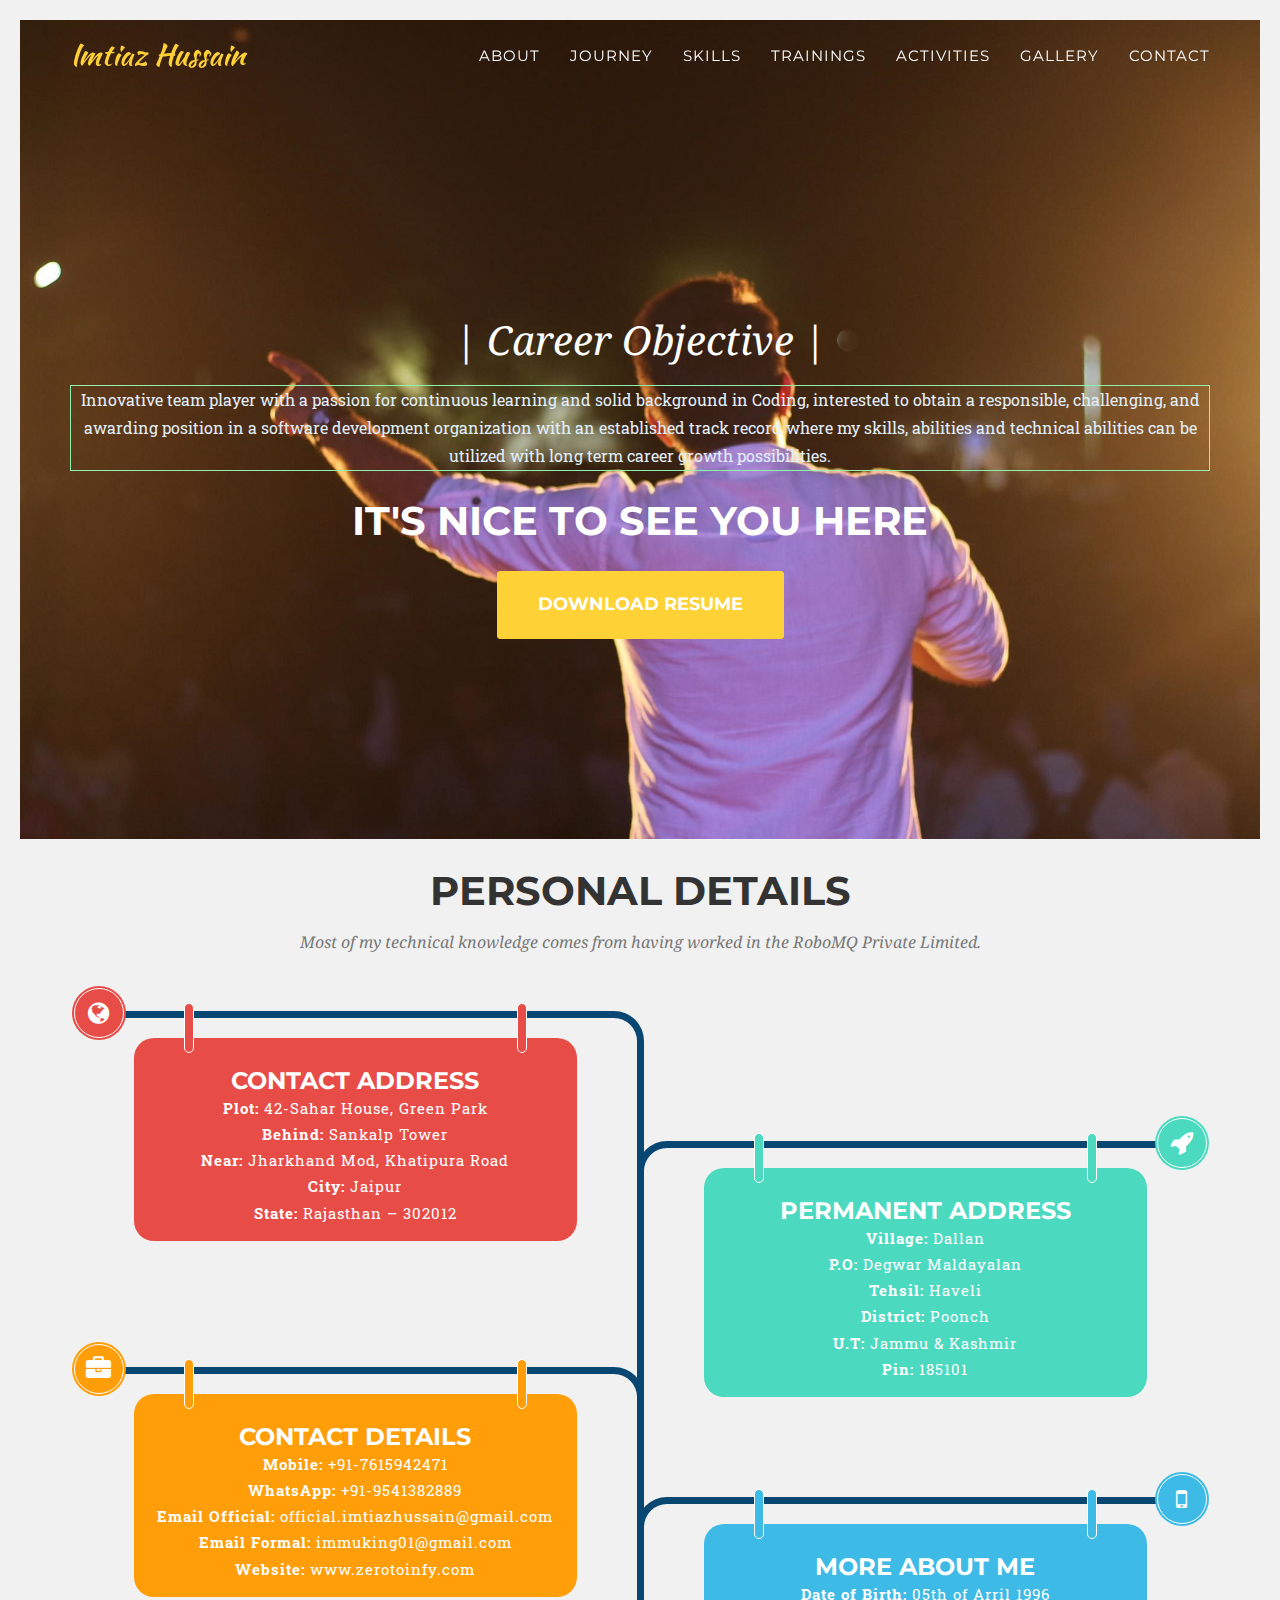
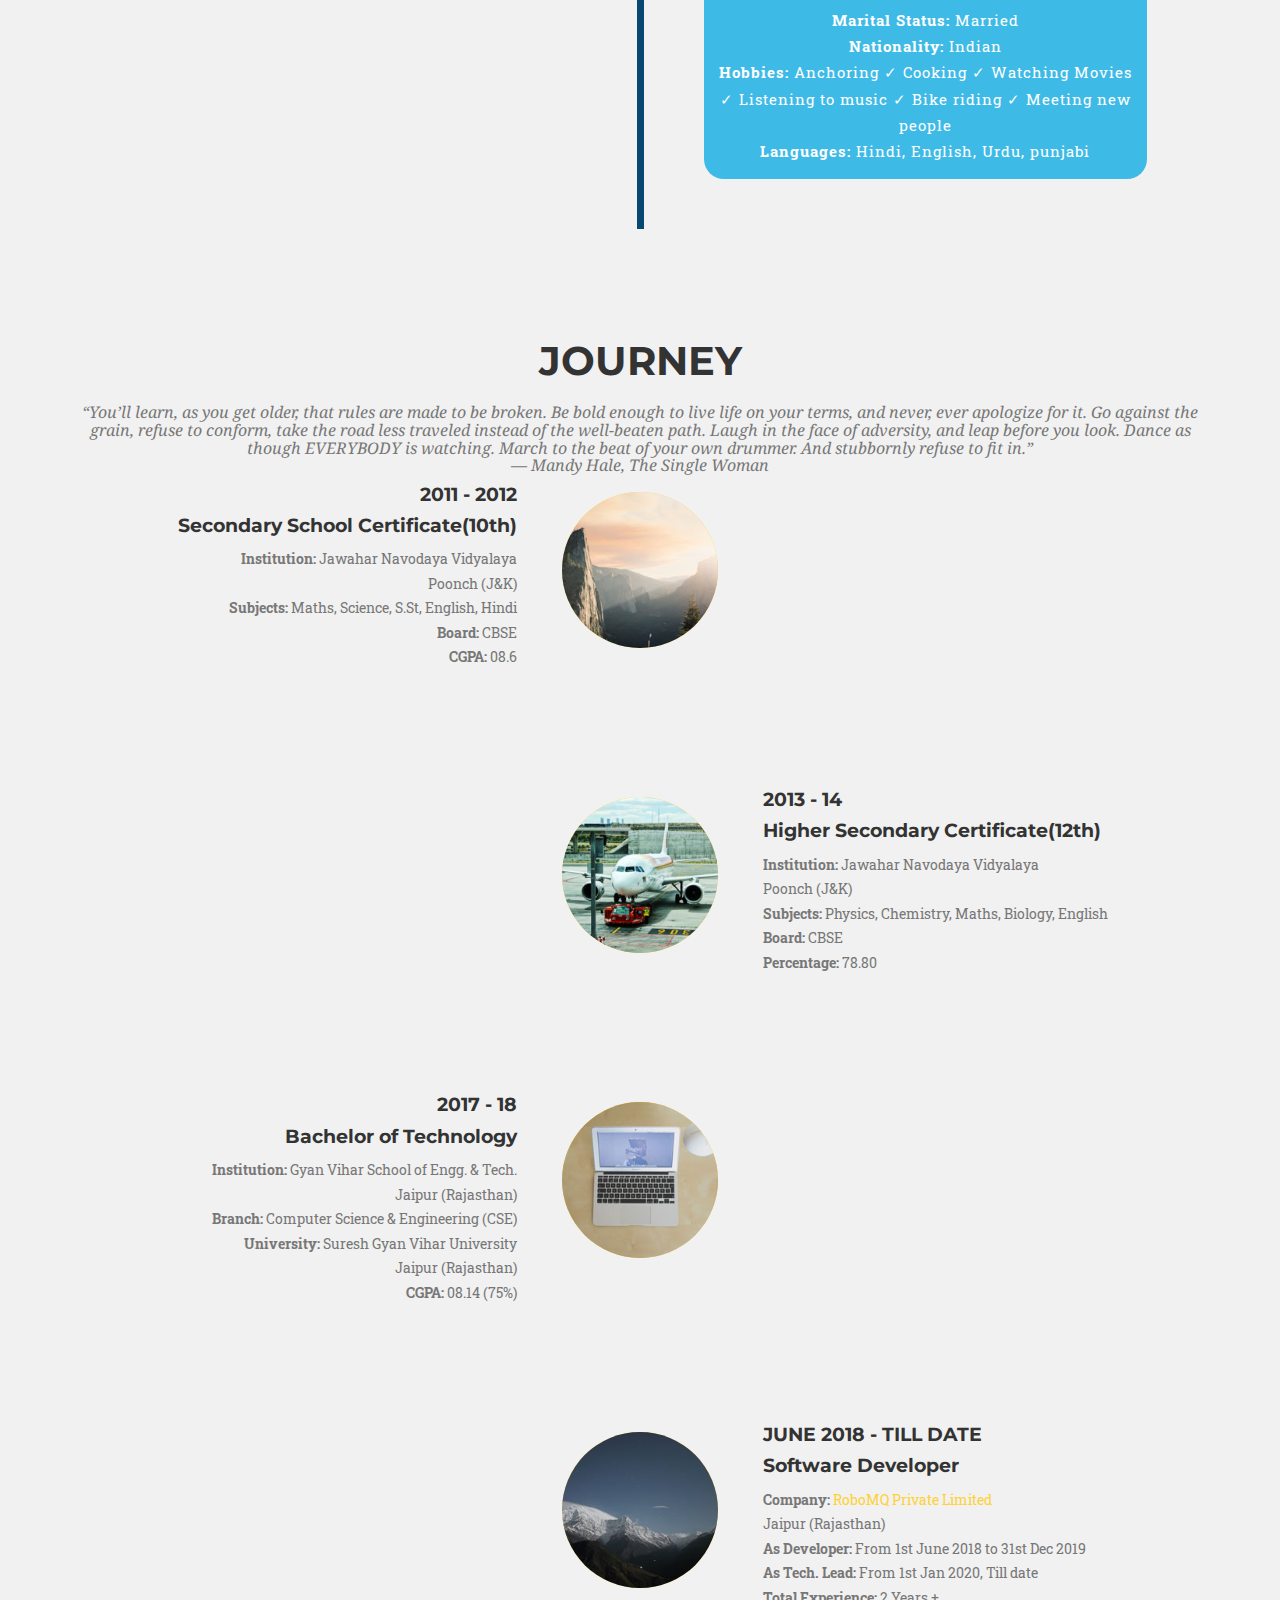
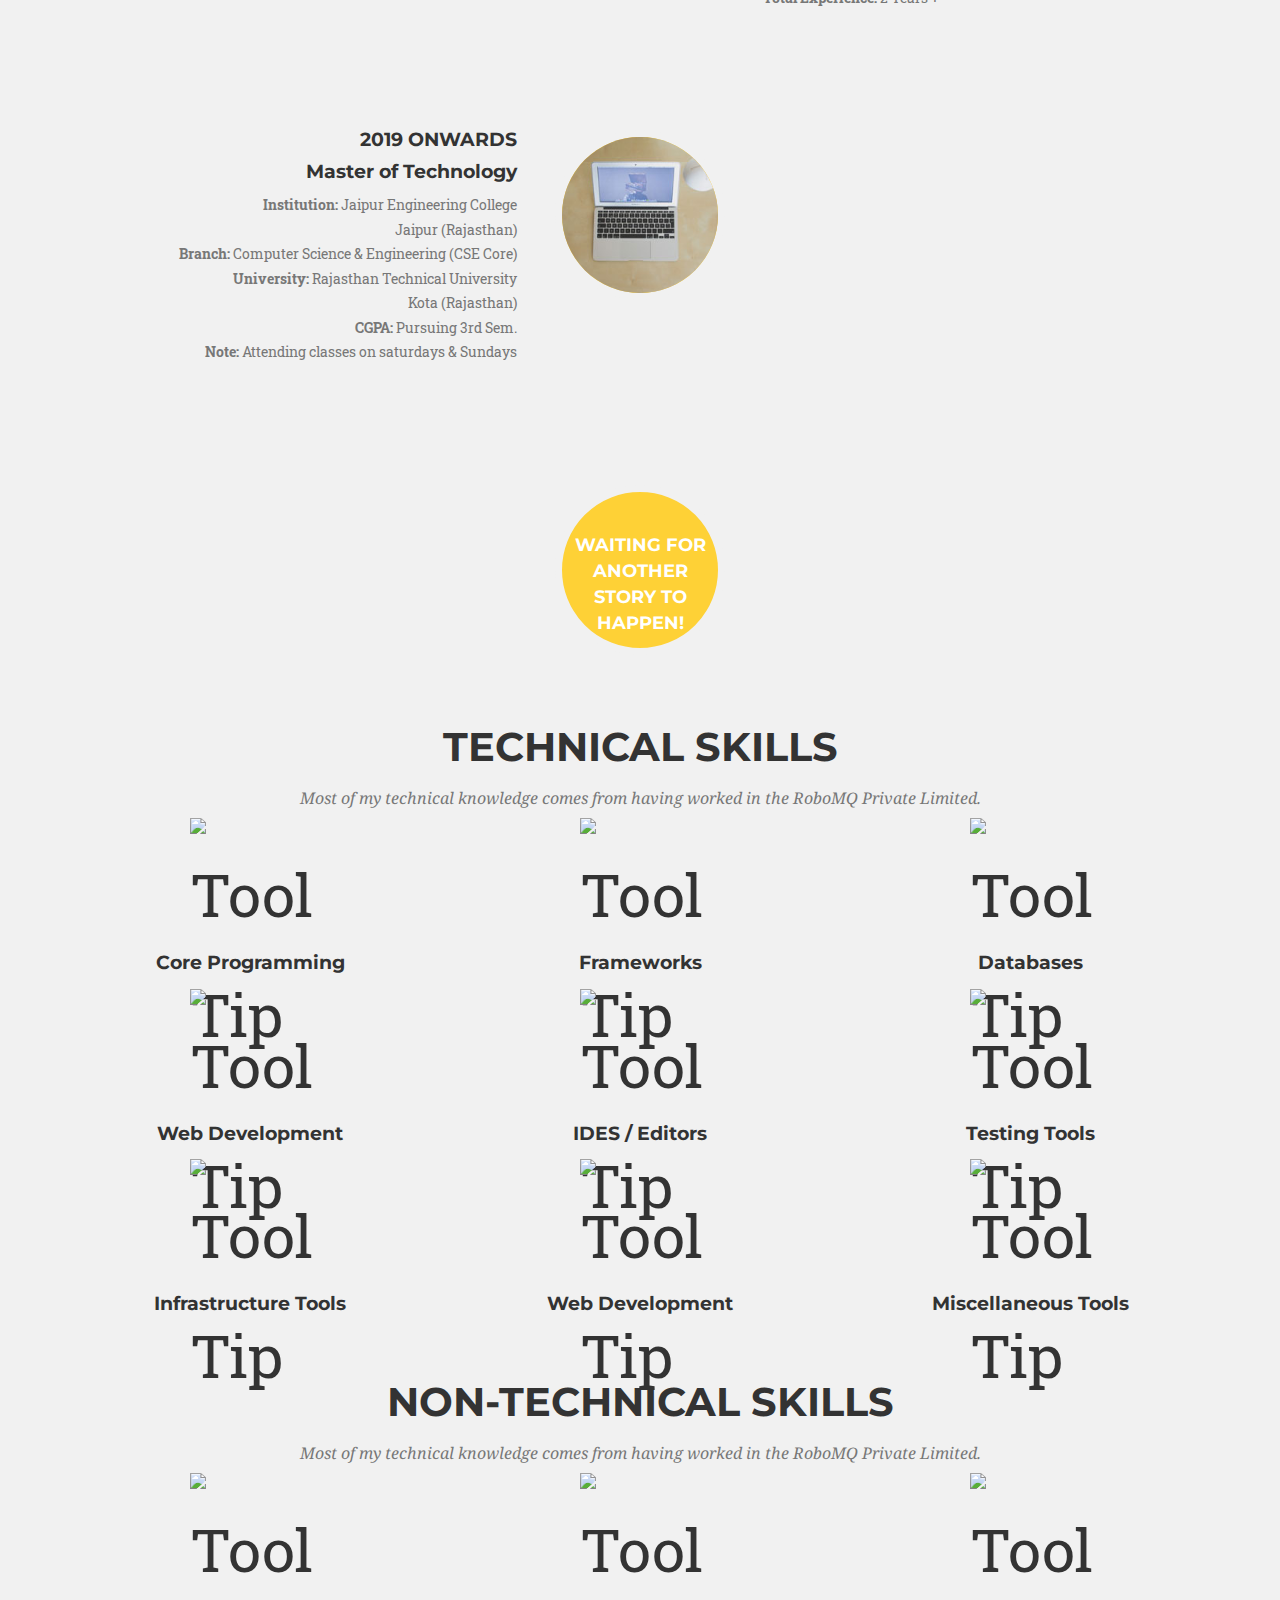
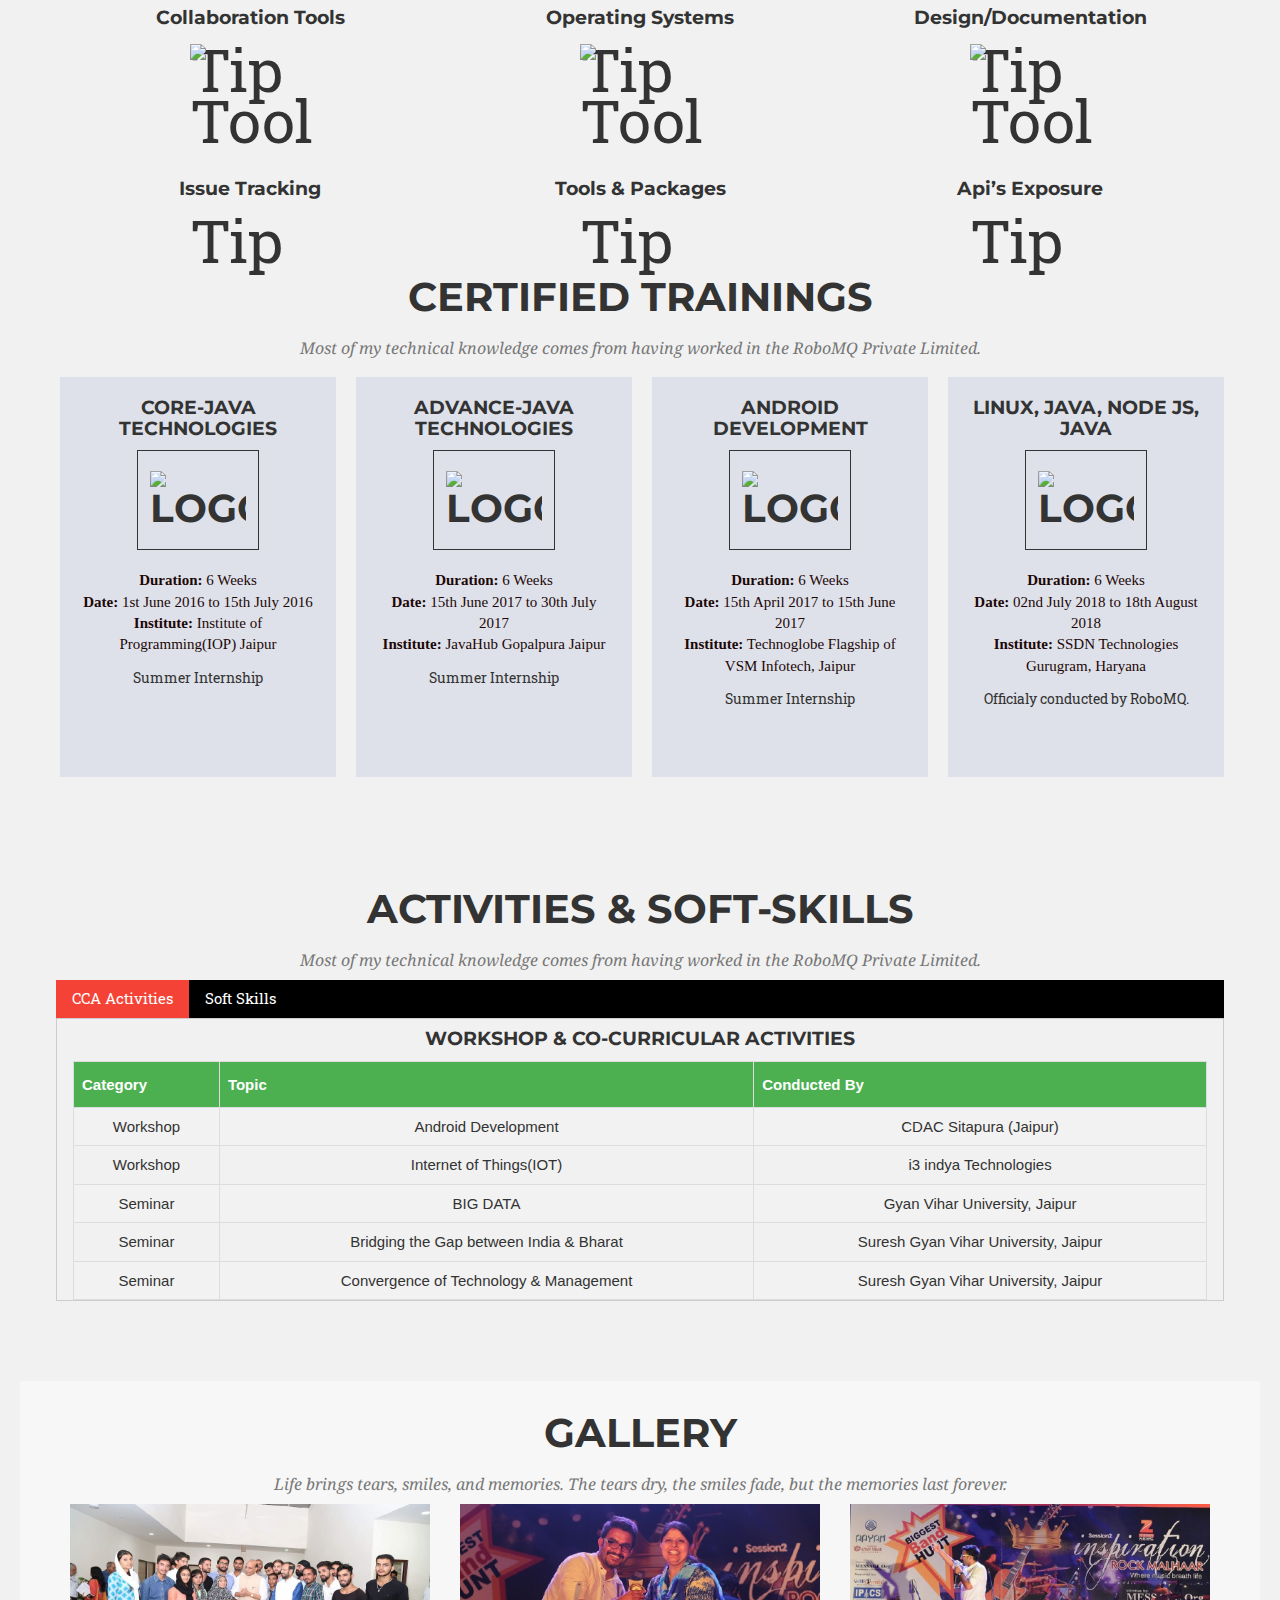
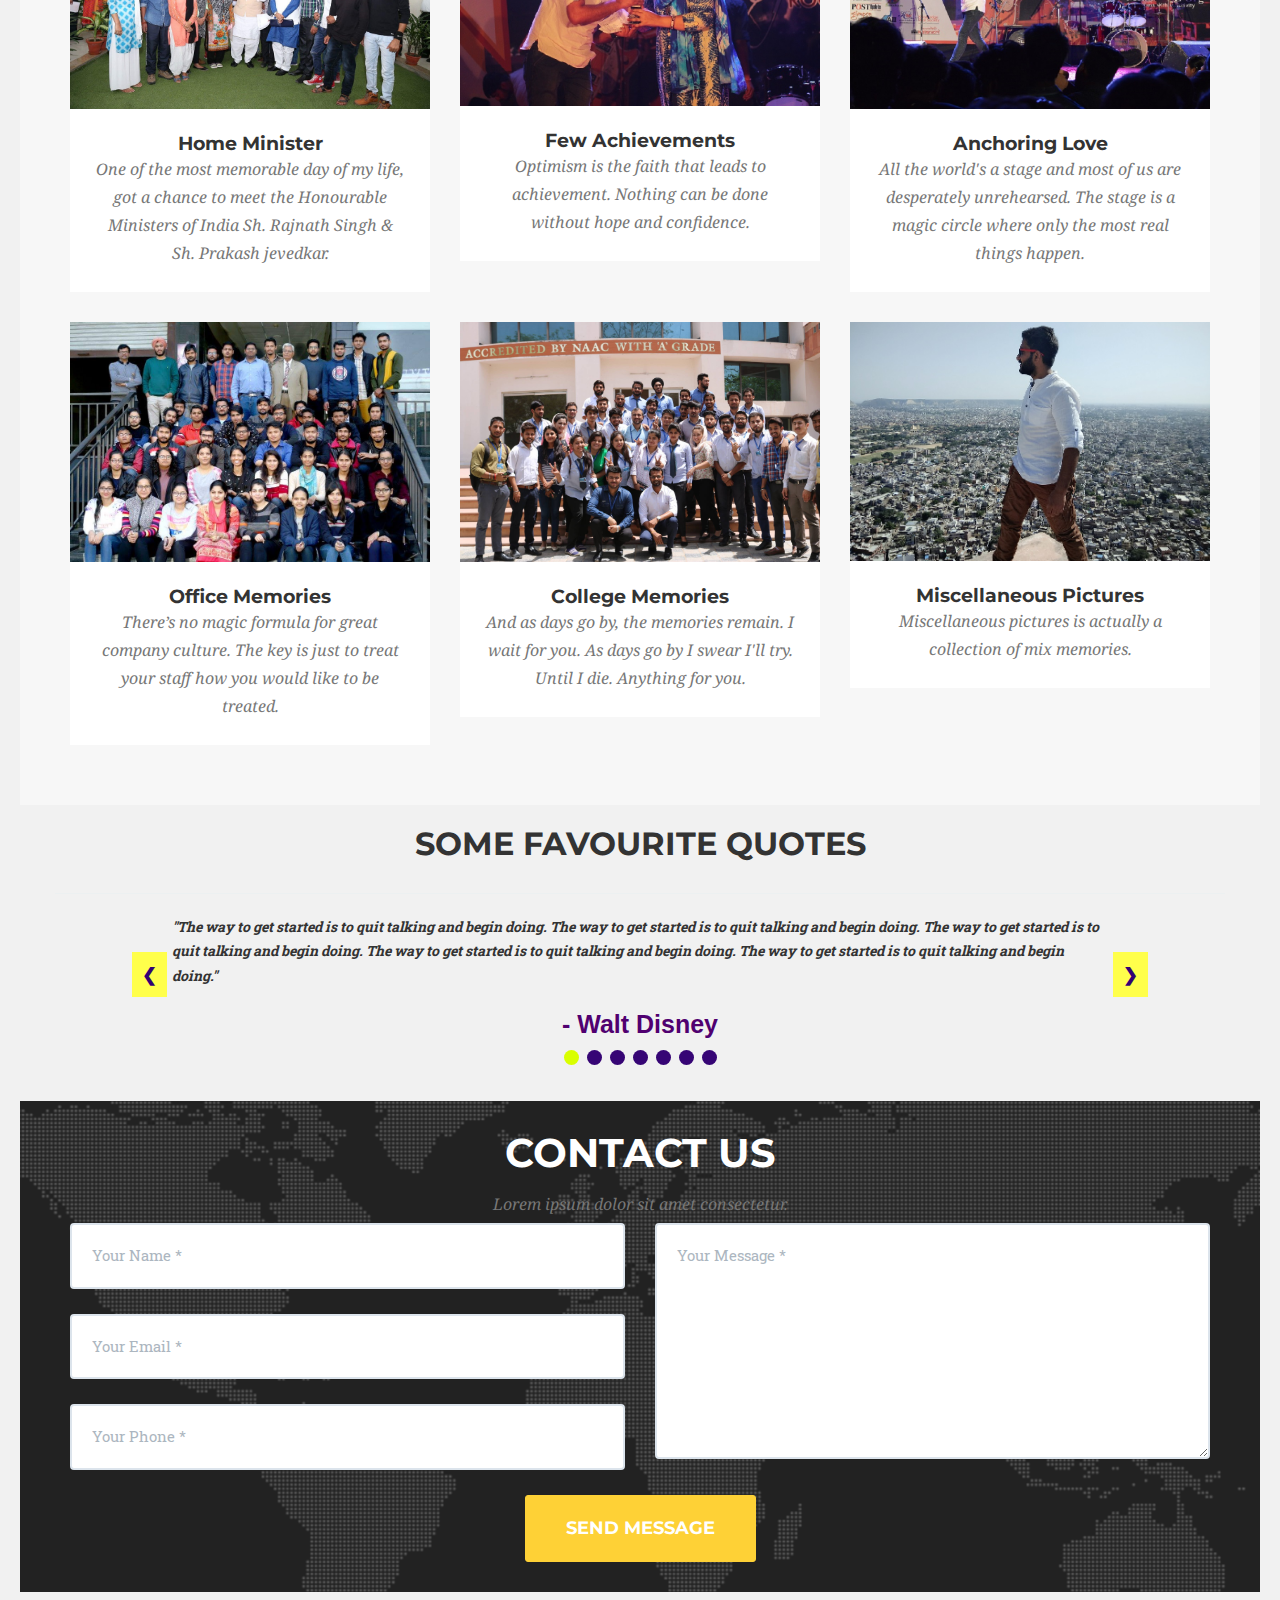
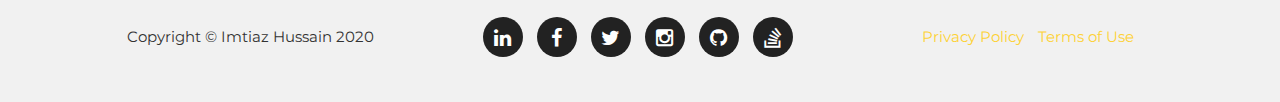
==== index.html @ 1b5e407d "first commit" ====
<!DOCTYPE html>
<html>
  <link rel="stylesheet" href="https://maxcdn.bootstrapcdn.com/bootstrap/3.4.1/css/bootstrap.min.css">
  <script src="https://ajax.googleapis.com/ajax/libs/jquery/3.5.1/jquery.min.js"></script>
  <script src="https://maxcdn.bootstrapcdn.com/bootstrap/3.4.1/js/bootstrap.min.js"></script>
  <link rel="stylesheet" href="https://www.w3schools.com/w3css/4/w3.css">
  <head>
    <meta charset="utf-8">
    <meta http-equiv="X-UA-Compatible" content="IE=edge">
    <title>Imtiaz Hussain</title>
    <meta name="viewport" content="width=device-width">
    <meta name="description" content="Innovative team player with a passion for continuous learning and solid background in Coding,  interested to obtain a responsible, challenging, and awarding position in a software development organization with an established track record where my skills, abilities and technical abilities can be utilized with long term career growth possibilities.">
    <link rel="canonical" href="https://zerotoinfy.github.io//">


    <!-- Custom CSS & Bootstrap Core CSS - Uses Bootswatch Flatly Theme: http://bootswatch.com/flatly/ -->
    <link rel="stylesheet" href="/style.css">

    <!-- Custom Fonts -->
    <link rel="stylesheet" href="/css/font-awesome/css/font-awesome.min.css">
    <link href="https://fonts.googleapis.com/css?family=Montserrat:400,700" rel="stylesheet" type="text/css">
    <link href='https://fonts.googleapis.com/css?family=Kaushan+Script' rel='stylesheet' type='text/css'>
    <link href="https://fonts.googleapis.com/css?family=Lato:400,700,400italic,700italic" rel="stylesheet" type="text/css">
    <link href='https://fonts.googleapis.com/css?family=Droid+Serif:400,700,400italic,700italic' rel='stylesheet' type='text/css'>
    <link href='https://fonts.googleapis.com/css?family=Roboto+Slab:400,100,300,700' rel='stylesheet' type='text/css'>

    <!-- HTML5 Shim and Respond.js IE8 support of HTML5 elements and media queries -->
    <!-- WARNING: Respond.js doesn't work if you view the page via file:// -->
    <!--[if lt IE 9]>
        <script src="https://oss.maxcdn.com/libs/html5shiv/3.7.0/html5shiv.js"></script>
        <script src="https://oss.maxcdn.com/libs/respond.js/1.4.2/respond.min.js"></script>
    <![endif]-->
</head>



    <body id="page-top" class="index">

    <!-- Navigation -->
    <nav class="navbar navbar-default navbar-fixed-top">
        <div class="container">
            <!-- Brand and toggle get grouped for better mobile display -->
            <div class="navbar-header page-scroll">
                <button type="button" class="navbar-toggle" data-toggle="collapse" data-target="#bs-example-navbar-collapse-1">
                    <span class="sr-only">Toggle navigation</span>
                </button>
                <a class="navbar-brand page-scroll" href="#page-top">Imtiaz Hussain</a>
            </div>

            <!-- Collect the nav links, forms, and other content for toggling -->
            <div class="collapse navbar-collapse" id="bs-example-navbar-collapse-1">
                <ul class="nav navbar-nav navbar-right">
                    <li class="hidden">
                        <a href="#page-top"></a>
                    </li> 
                    <li>
                        <a class="page-scroll" href="#personal_details">About</a>
                    </li>
                    <li>
                        <a class="page-scroll" href="#journey">Journey</a>
                    </li>
                    <li>
                        <a class="page-scroll" href="#skills">Skills</a>
                    </li>
                    <li>
                        <a class="page-scroll" href="#trainings">Trainings</a>
                    </li>
                    <li>
                        <a class="page-scroll" href="#activities">Activities</a>
                    </li>
                    <li>
                        <a class="page-scroll" href="#portfolio">Gallery</a>
                    </li>
                    <li>
                        <a class="page-scroll" href="#contact">Contact</a>
                    </li>
                </ul>
            </div>
            <!-- /.navbar-collapse -->
        </div>
        <!-- /.container-fluid -->
    </nav>

    <!-- Header -->
    <header>
        <div class="container">
            <div class="intro-text">
                <div class="intro-lead-in">| Career Objective |</div>
                <div style="padding-bottom: 25px;">
                    <p style="color:#E2EFF9;font-size:16px;position: relative;border: 0.5px solid #90F0AC; margin: auto; width: 100%; padding 10px;">
                        Innovative team player with a passion for continuous learning and solid background in Coding,  interested to obtain a responsible, challenging, and awarding position in a software development organization with an established track record where my skills, abilities and technical abilities can be utilized with long term career growth possibilities. 
                    </p>
                </div>
                <div class="my-intro-heading">It's Nice To See You Here</div>
                <a href="https://drive.google.com/file/d/1ARxhOgbVhnoufcMpxjElMzmGEHYZUbkd/view?usp=sharing" target="blank" class="page-scroll btn btn-xl" download="Imtiaz-Resume">Download Resume</a>
            </div>
        </div>
    </header>
<!--
        
          
        
          
        
          
        
 -->


    <!-- Services Section -->
<section id="personal_details">
  <div class="container" style="padding-bottom: 50px;">
    <div class="row">
      <div class="col-lg-12 text-center">
        <h2 class="section-heading">Personal Details</h2>
        <h3 class="section-subheading text-muted">
          Most of my technical knowledge comes from having worked in the RoboMQ
          Private Limited.
        </h3>
      </div>
    </div>
    <div class="row text-center">
      <div class="row">
        
        <div class="container">
          <div class="row">
            <div class="col-md-12">
              <div class="main-timeline2">
                <div class="timeline"> <span class="icon fa fa-globe"></span>
                  <a href="#" class="timeline-content">
                    <h3 class="title">CONTACT ADDRESS</h3>
                    <p class="description"> 
                      <b>Plot: </b> 42-Sahar House, Green Park <br>
                      <b>Behind: </b>  Sankalp Tower <br>
                      <b>Near: </b>  Jharkhand Mod, Khatipura Road <br>
                      <b>City: </b> Jaipur  <br>
                      <b>State: </b> Rajasthan – 302012 <br>
                    </p>
                  </a>
                </div>
                <div class="timeline"> <span class="icon fa fa-rocket"></span>
                  <a href="#" class="timeline-content">
                    <h3 class="title">PERMANENT ADDRESS</h3>
                    <p class="description">
                      <b>Village: </b> Dallan <br>
                      <b>P.O: </b> Degwar Maldayalan <br>
                      <b>Tehsil: </b> Haveli <br>
                      <b>District: </b> Poonch <br>
                      <b>U.T: </b> Jammu & Kashmir <br>
                      <b>Pin: </b> 185101 <br>
                    </p>
                  </a>
                </div>
                <div class="timeline"> <span class="icon fa fa-briefcase"></span>
                  <a href="#" class="timeline-content">
                    <h3 class="title"> CONTACT DETAILS </h3>
                    <p class="description"> 
                      <b>Mobile: </b> +91-7615942471<br>
                      <b>WhatsApp: </b> +91-9541382889<br>
                      <b>Email Official: </b> official.imtiazhussain@gmail.com <br>
                      <b>Email Formal: </b> immuking01@gmail.com <br>
                      <b>Website: </b> www.zerotoinfy.com<br>
                    </p>
                  </a>
                </div>
                <div class="timeline"> <span class="icon fa fa-mobile"></span>
                  <a href="#" class="timeline-content">
                    <h3 class="title">More About Me</h3>
                    <p class="description"> 
                      <b>Date of Birth: </b> 05th of Arril 1996<br>
                      <b>Marital Status: </b> Married<br>
                      <b>Nationality: </b> Indian<br>
                      <b>Hobbies: </b> Anchoring ✓ Cooking ✓ Watching Movies ✓ Listening to music ✓ Bike riding ✓ Meeting new people <br>
                      <b>Languages: </b> Hindi, English, Urdu, punjabi<br>
                    </p>
                  </a>
                </div>
              </div>
            </div>
          </div>
        </div>
        
        
      </div>
    </div>
  </div>
</section>

    <!-- About Section -->
    <section id="journey">
        <div class="container">
            <div class="row">
                <div class="col-lg-12 text-center">
                    <h2 class="section-heading">Journey</h2>
                    <h3 class="section-subheading text-muted">“You’ll learn, as you get older, that rules are made to be broken. Be bold enough to live life on your terms, and never, ever apologize for it. Go against the grain, refuse to conform, take the road less traveled instead of the well-beaten path. Laugh in the face of adversity, and leap before you look. Dance as though EVERYBODY is watching. March to the beat of your own drummer. And stubbornly refuse to fit in.”
                        <br>― Mandy Hale, The Single Woman
                    </h3>
                </div>
            </div>
            <div class="row">
                <div class="col-lg-12">
                    <ul class="timeline">
                        <li>
                            <div class="timeline-image">
                                <img class="img-circle img-responsive" src="img/about/1.jpg" alt="">
                            </div>
                            <div class="timeline-panel">
                                <div class="timeline-heading">
                                    <h4>2011 - 2012</h4>
                                    <h4 class="subheading">Secondary School Certificate(10th)</h4>
                                </div>
                                <div class="timeline-body">
                                    <p class="text-muted"><b>Institution: </b>Jawahar Navodaya Vidyalaya<br>Poonch (J&K) <br><b>Subjects: </b> Maths, Science, S.St, English, Hindi <br> <b>Board: </b>CBSE <br><b>CGPA: </b>08.6</p>
                                </div>
                            </div>
                        </li>
                        <li class="timeline-inverted">
                            <div class="timeline-image">
                                <img class="img-circle img-responsive" src="img/about/2.jpg" alt="">
                            </div>
                            <div class="timeline-panel">
                                <div class="timeline-heading">
                                    <h4>2013 - 14</h4>
                                    <h4 class="subheading">Higher Secondary Certificate(12th)</h4>
                                </div>
                                <div class="timeline-body">
                                    <p class="text-muted"><b>Institution: </b>Jawahar Navodaya Vidyalaya<br>Poonch (J&K) <br><b>Subjects: </b> Physics, Chemistry, Maths, Biology, English <br> <b>Board: </b>CBSE <br><b>Percentage: </b>78.80</p>
                                </div>
                            </div>
                        </li>
                        <li>
                            <div class="timeline-image">
                                <img class="img-circle img-responsive" src="img/about/3.jpg" alt="">
                            </div>
                            <div class="timeline-panel">
                                <div class="timeline-heading">
                                    <h4>2017 - 18</h4>
                                    <h4 class="subheading">Bachelor of Technology</h4>
                                </div>
                                <div class="timeline-body">
                                    <p class="text-muted"><b>Institution: </b>Gyan Vihar School of Engg. & Tech.<br>Jaipur (Rajasthan)<br><b>Branch: </b> Computer Science & Engineering (CSE) <br> <b>University: </b>Suresh Gyan Vihar University <br>Jaipur (Rajasthan)<br><b>CGPA: </b>08.14 (75%)</p>
                                </div>
                            </div>
                        </li>
                        <li class="timeline-inverted">
                            <div class="timeline-image">
                                <img class="img-circle img-responsive" src="img/about/4.jpg" alt="">
                            </div>
                            <div class="timeline-panel">
                                <div class="timeline-heading">
                                    <h4>June 2018 - Till Date</h4>
                                    <h4 class="subheading">Software Developer</h4>
                                </div>
                                <div class="timeline-body">
                                    <p class="text-muted"><b>Company: </b><a href="https://www.robomq.io/">RoboMQ Private Limited</a><br>Jaipur (Rajasthan)<br><b>As Developer: </b> From 1st June 2018 to 31st Dec 2019<br> <b>As Tech. Lead: </b>From 1st Jan 2020, Till date <br><b>Total Experience: </b>2 Years + </p>
                                </div>
                            </div>
                        </li>
                        <li>
                            <div class="timeline-image">
                                <img class="img-circle img-responsive" src="img/about/3.jpg" alt="">
                            </div>
                            <div class="timeline-panel">
                                <div class="timeline-heading">
                                    <h4>2019 Onwards</h4>
                                    <h4 class="subheading">Master of Technology</h4>
                                </div>
                                <div class="timeline-body">
                                    <p class="text-muted"><b>Institution: </b>Jaipur Engineering College<br>Jaipur (Rajasthan)<br><b>Branch: </b> Computer Science & Engineering (CSE Core) <br> <b>University: </b>Rajasthan Technical University <br>Kota (Rajasthan)<br><b>CGPA: </b>Pursuing 3rd Sem. <br><b>Note: </b>Attending classes on saturdays & Sundays</p>
                                </div>
                            </div>
                        </li>
                        <li class="timeline-inverted">
                            <div class="timeline-image">
                                <h4>Waiting For
                                    <br>Another Story To
                                    <br>Happen!</h4>
                            </div>
                        </li>
                    </ul>
                </div>
            </div>
        </div>
    </section>
    <!-- Services Section -->
<section id="skills">
	<div class="container" style="padding-bottom: 50px;">
		<div class="row">
			<div class="col-lg-12 text-center">
				<h2 class="section-heading">Technical Skills</h2>
				<h3 class="section-subheading text-muted">
          Most of my technical knowledge comes from having worked in the RoboMQ
          Private Limited.
        </h3>
			</div>
		</div>
		<div class="row text-center"> 
      <div class="col-md-4">
  <span class="fa-stack fa-4x">
    <input
      type="image"
      name="imgbtn"
      src="https://img.icons8.com/color/48/000000/code.png"
      alt="Tool Tip"
      data-toggle="modal"
      data-target="#programming_Modal"
    />

    <div class="modal fade" id="programming_Modal" role="dialog">
      <div class="modal-dialog">
        <div class="modal-content">
          <div class="modal-header">
            <button type="button" class="close" data-dismiss="modal">&times;</button>
            <h4 class="modal-title">Core Programming Languages & Skills</h4>
          </div>
          <div class="modal-body">
            <p>Below are the programming languages and frameworks, that I am comfortable in working with.</p>
            
            <div class="skills_container">
              <div class="skills Java">90%</div>
            </div>
            <p class="para">Java</p>

            <div class="skills_container">
              <div class="skills Nodejs">80%</div>
            </div>
            <p class="para">Nodejs</p>

            <div class="skills_container">
              <div class="skills Angular">65%</div>
            </div>
            <p class="para">Angular</p>

            <div class="skills_container">
              <div class="skills Android">60%</div>
            </div>
            <p class="para">Android</p>

          </div>
          <div class="modal-footer">
            <button type="button" class="btn btn-default" data-dismiss="modal">Close</button>
          </div>
        </div>
        
      </div>
    </div>
  </span>
  <h4 class="service-heading">Core Programming</h4>
  
</div>


      <div class="col-md-4">
  <span class="fa-stack fa-4x">
    <input
      type="image"
      name="imgbtn"
      src="https://img.icons8.com/color/48/000000/overview-pages-3.png"
      alt="Tool Tip"
      data-toggle="modal"
      data-target="#framework_Modal"
    />

    <div class="modal fade" id="framework_Modal" role="dialog">
      <div class="modal-dialog">
        <div class="modal-content">
          <div class="modal-header">
            <button type="button" class="close" data-dismiss="modal">&times;</button>
            <h4 class="modal-title">Have some knowledge of below frameworks</h4>
          </div>
          <div class="modal-body">
            <p>Below are the frameworks, that I am comfortable in working with.</p>
            
            <div class="skills_container">
              <div class="skills Spring">90%</div>
            </div>
            <p class="para">Spring</p>

            <div class="skills_container">
              <div class="skills  Spring_Boot">80%</div>
            </div>
            <p class="para"> Spring Boot</p>

            <div class="skills_container">
              <div class="skills Junit">65%</div>
            </div>
            <p class="para">Junit</p>

            <div class="skills_container">
              <div class="skills Maven">60%</div>
            </div>
            <p class="para">Maven</p>

          </div>
          <div class="modal-footer">
            <button type="button" class="btn btn-default" data-dismiss="modal">Close</button>
          </div>
        </div>
        
      </div>
    </div>
  </span>
  <h4 class="service-heading">Frameworks</h4>
  
</div>


      <div class="col-md-4">
  <span class="fa-stack fa-4x">
    <input
      type="image"
      name="imgbtn"
      src="https://img.icons8.com/color/48/000000/realtime-database.png"
      alt="Tool Tip"
      data-toggle="modal"
      data-target="#skills_model"
    />

    <div class="modal fade" id="skills_model" role="dialog">
      <div class="modal-dialog">
        <div class="modal-content">
          <div class="modal-header">
            <button type="button" class="close" data-dismiss="modal">&times;</button>
            <h4 class="modal-title">Databases</h4>
          </div>
          <div class="modal-body">
            <p>Below are the Databases, that I am comfortable in working with.</p>
            
            <div class="skills_container">
              <div class="skills MySQL">90%</div>
            </div>
            <p class="para">MySQL</p>

            <div class="skills_container">
              <div class="skills MongoDB">80%</div>
            </div>
            <p class="para">MongoDB</p>

            <div class="skills_container">
              <div class="skills Redis">65%</div>
            </div>
            <p class="para">Redis</p>

            <div class="skills_container">
              <div class="skills Oracle">60%</div>
            </div>
            <p class="para">Oracle</p>

          </div>
          <div class="modal-footer">
            <button type="button" class="btn btn-default" data-dismiss="modal">Close</button>
          </div>
        </div>
        
      </div>
    </div>
  </span>
  <h4 class="service-heading">Databases</h4>
  
</div>


      <div class="col-md-4">
  <span class="fa-stack fa-4x">
    <input
      type="image"
      name="imgbtn"
      src="https://img.icons8.com/color/48/000000/internet.png"
      alt="Tool Tip"
      data-toggle="modal"
      data-target="#webdev_Modal"
    />

    <div class="modal fade" id="webdev_Modal" role="dialog">
      <div class="modal-dialog">
        <div class="modal-content">
          <div class="modal-header">
            <button type="button" class="close" data-dismiss="modal">&times;</button>
            <h4 class="modal-title">Web Development</h4>
          </div>
          <div class="modal-body">
            <p>Below are the Web Development technologies, that I am comfortable in working with.</p>
            
            <div class="skills_container">
              <div class="skills WordPress">90%</div>
            </div>
            <p class="para">WordPress</p>

            <div class="skills_container">
              <div class="skills Mkdocs">80%</div>
            </div>
            <p class="para">Mkdocs</p>
              
            <div class="skills_container">
              <div class="skills Jekyll">65%</div>
            </div>
            <p class="para">Jekyll</p>

            <div class="skills_container">
              <div class="skills HTML">60%</div>
            </div>
            <p class="para">HTML</p>

          </div>
          <div class="modal-footer">
            <button type="button" class="btn btn-default" data-dismiss="modal">Close</button>
          </div>
        </div>
        
      </div>
    </div>
  </span>
  <h4 class="service-heading">Web Development</h4>
  
</div>


      <div class="col-md-4">
  <span class="fa-stack fa-4x">
    <input
      type="image"
      name="imgbtn"
      src="https://img.icons8.com/color/48/000000/identity-disc.png"
      alt="Tool Tip"
      data-toggle="modal"
      data-target="#ides_Modal"
    />

    <div class="modal fade" id="ides_Modal" role="dialog">
      <div class="modal-dialog">
        <div class="modal-content">
          <div class="modal-header">
            <button type="button" class="close" data-dismiss="modal">&times;</button>
            <h4 class="modal-title">IDES / Editors</h4>
          </div>
          <div class="modal-body">
            <p>Below are the IDES / Editors, that I am comfortable in working with.</p>
            
            <div class="skills_container">
              <div class="skills Eclipse">90%</div>
            </div>
            <p class="para">Eclipse</p>

            <div class="skills_container">
              <div class="skills VS_Code">80%</div>
            </div>
            <p class="para">VS Code</p>
              
            <div class="skills_container">
              <div class="skills NetBeans">65%</div>
            </div>
            <p class="para">NetBeans</p>

            <div class="skills_container">
              <div class="skills Android_Studio">60%</div>
            </div>
            <p class="para">Android Studio</p>

            <div class="skills_container">
              <div class="skills Typora">60%</div>
            </div>
            <p class="para">Typora</p>

            <div class="skills_container">
              <div class="skills Gh_Desktop">60%</div>
            </div>
            <p class="para">Gh Desktop</p>

          </div>
          <div class="modal-footer">
            <button type="button" class="btn btn-default" data-dismiss="modal">Close</button>
          </div>
        </div>
        
      </div>
    </div>
  </span>
  <h4 class="service-heading">IDES / Editors</h4>
  
</div>


      <div class="col-md-4">
  <span class="fa-stack fa-4x">
    <input
      type="image"
      name="imgbtn"
      src="https://img.icons8.com/color/48/000000/test-partial-passed.png"
      alt="Tool Tip"
      data-toggle="modal"
      data-target="#testing_tools_Modal"
    />

    <div class="modal fade" id="testing_tools_Modal" role="dialog">
      <div class="modal-dialog">
        <div class="modal-content">
          <div class="modal-header">
            <button type="button" class="close" data-dismiss="modal">&times;</button>
            <h4 class="modal-title">Testing Tools</h4>
          </div>
          <div class="modal-body">
            <p>Below are the Testing Tools, that I am comfortable in working with.</p>
            
            <div class="skills_container">
              <div class="skills Postman">90%</div>
            </div>
            <p class="para">Postman</p>

            <div class="skills_container">
              <div class="skills SoapUI">80%</div>
            </div>
            <p class="para">SoapUI</p>

            <div class="skills_container">
              <div class="skills MySQL_Workbench">65%</div>
            </div>
            <p class="para">MySQL Workbench</p>

          </div>
          <div class="modal-footer">
            <button type="button" class="btn btn-default" data-dismiss="modal">Close</button>
          </div>
        </div>
        
      </div>
    </div>
  </span>
  <h4 class="service-heading">Testing Tools</h4>
  
</div>


      <div class="col-md-4">
  <span class="fa-stack fa-4x">
    <input
      type="image"
      name="imgbtn"
      src="https://img.icons8.com/color/48/000000/autodesk-infraworks.png"
      alt="Tool Tip"
      data-toggle="modal"
      data-target="#infra_Modal"
    />

    <div class="modal fade" id="infra_Modal" role="dialog">
      <div class="modal-dialog">
        <div class="modal-content">
          <div class="modal-header">
            <button type="button" class="close" data-dismiss="modal">&times;</button>
            <h4 class="modal-title">Infrastructure Tools</h4>
          </div>
          <div class="modal-body">
            <p>Below are the Infrastructure Tools, that I am comfortable in working with.</p>
            
            <div class="skills_container">
              <div class="skills Aws">90%</div>
            </div>
            <p class="para">Aws(EC2, ECR, S3)</p>
            , , , , ,  
            <div class="skills_container">
              <div class="skills Docker">80%</div>
            </div>
            <p class="para">Docker</p>
              
            <div class="skills_container">
              <div class="skills Kubernetes">65%</div>
            </div>
            <p class="para">Kubernetes</p>

            <div class="skills_container">
              <div class="skills Jenkins">60%</div>
            </div>
            <p class="para">Jenkins</p>

            <div class="skills_container">
              <div class="skills terraform">60%</div>
            </div>
            <p class="para">terraform</p>

            <div class="skills_container">
              <div class="skills Sensu">60%</div>
            </div>
            <p class="para">Sensu</p>

          </div>
          <div class="modal-footer">
            <button type="button" class="btn btn-default" data-dismiss="modal">Close</button>
          </div>
        </div>
        
      </div>
    </div>
  </span>
  <h4 class="service-heading">Infrastructure Tools</h4>
  
</div>


      <div class="col-md-4">
  <span class="fa-stack fa-4x">
    <input
      type="image"
      name="imgbtn"
      src="https://img.icons8.com/color/48/000000/merge-git.png"
      alt="Tool Tip"
      data-toggle="modal"
      data-target="#myModal"
    />

    <div class="modal fade" id="myModal" role="dialog">
      <div class="modal-dialog">
        <div class="modal-content">
          <div class="modal-header">
            <button type="button" class="close" data-dismiss="modal">&times;</button>
            <h4 class="modal-title">Web Development</h4>
          </div>
          <div class="modal-body">
            <p>Below are the Web Development technologies, that I am comfortable in working with.</p>
            
            <div class="skills_container">
              <div class="skills Git">90%</div>
            </div>
            <p class="para">Git</p>

            <div class="skills_container">
              <div class="skills GitHub">80%</div>
            </div>
            <p class="para">GitHub</p>
              
          </div>
          <div class="modal-footer">
            <button type="button" class="btn btn-default" data-dismiss="modal">Close</button>
          </div>
        </div>
        
      </div>
    </div>
  </span>
  <h4 class="service-heading">Web Development</h4>
 
</div>


      <div class="col-md-4">
  <span class="fa-stack fa-4x">
    <input
      type="image"
      name="imgbtn"
      src="https://img.icons8.com/color/48/000000/metamorphose.png"
      alt="Tool Tip"
      data-toggle="modal"
      data-target="#missl_Modal"
    />

    <div class="modal fade" id="missl_Modal" role="dialog">
      <div class="modal-dialog">
        <div class="modal-content">
          <div class="modal-header">
            <button type="button" class="close" data-dismiss="modal">&times;</button>
            <h4 class="modal-title">Miscellaneous Tools</h4>
          </div>
          <div class="modal-body">
            <p>Below are the miscellaneous tools and technologies, that I am comfortable in working with.</p>
            
            <div class="skills_container"> 
              <div class="skills Prometheus">90%</div>
            </div>
            <p class="para">Prometheus</p>

            <div class="skills_container">
              <div class="skills OAuth">80%</div>
            </div>
            <p class="para">OAuth</p>
              
            <div class="skills_container">
              <div class="skills APIKey">65%</div>
            </div>
            <p class="para">APIKey</p>

            <div class="skills_container">
              <div class="skills Basic_Auth">60%</div>
            </div>
            <p class="para">Basic Auth</p>

            <div class="skills_container">
              <div class="skills Swagger">60%</div>
            </div>
            <p class="para">Swagger</p>

          </div>
          <div class="modal-footer">
            <button type="button" class="btn btn-default" data-dismiss="modal">Close</button>
          </div>
        </div>
        
      </div>
    </div>
  </span>
  <h4 class="service-heading">Miscellaneous Tools</h4>
  
</div>


    </div>
	</div>
	<div class="container">
		<div class="row">
			<div class="col-lg-12 text-center">
				<h2 class="section-heading">Non-Technical Skills</h2>
				<h3 class="section-subheading text-muted">
          Most of my technical knowledge comes from having worked in the RoboMQ
          Private Limited.
        </h3>
			</div>
		</div>
		<div class="row text-center"> 
      <div class="col-md-4">
  <span class="fa-stack fa-4x">
    <input
      type="image"
      name="imgbtn"
      src="https://img.icons8.com/color/48/000000/teamwork.png"
      alt="Tool Tip"
      data-toggle="modal"
      data-target="#collaboration_model"
    />

    <div class="modal fade" id="collaboration_model" role="dialog">
      <div class="modal-dialog">
        <div class="modal-content">
          <div class="modal-header">
            <button type="button" class="close" data-dismiss="modal">&times;</button>
            <h4 class="modal-title">Collaboration Tools</h4>
          </div>
          <div class="modal-body">
            <p>Below are the Collaboration Tools, that I am comfortable in working with.</p>
              
            <div class="skills_container">
              <div class="skills Teams">90%</div>
            </div>
            <p class="para">Teams</p>

            <div class="skills_container">
              <div class="skills Slack">80%</div>
            </div>
            <p class="para">Slack</p>

            <div class="skills_container">
              <div class="skills Zoom">65%</div>
            </div>
            <p class="para">Zoom</p>
            
          </div>
          <div class="modal-footer">
            <button type="button" class="btn btn-default" data-dismiss="modal">Close</button>
          </div>
        </div>
        
      </div>
    </div>
  </span>
  <h4 class="service-heading">Collaboration Tools</h4>
  
</div>


      <div class="col-md-4">
  <span class="fa-stack fa-4x">
    <input
      type="image"
      name="imgbtn"
      src="https://img.icons8.com/color/48/000000/virtual-machine2.png"
      alt="Tool Tip"
      data-toggle="modal"
      data-target="#operating_model"
    />

    <div class="modal fade" id="operating_model" role="dialog">
      <div class="modal-dialog">
        <div class="modal-content">
          <div class="modal-header">
            <button type="button" class="close" data-dismiss="modal">&times;</button>
            <h4 class="modal-title">Operating Systems</h4>
          </div>
          <div class="modal-body">
            <p>Below are the Operating Systems, that I am comfortable in working with.</p>
            
            <div class="skills_container">
              <div class="skills Windows">90%</div>
            </div>
            <p class="para">MySQL</p> 

            <div class="skills_container">
              <div class="skills Ubuntu">80%</div>
            </div>
            <p class="para">MongoDB</p>

          </div>
          <div class="modal-footer">
            <button type="button" class="btn btn-default" data-dismiss="modal">Close</button>
          </div>
        </div>
        
      </div>
    </div>
  </span>
  <h4 class="service-heading">Operating Systems</h4>
  
</div>


      <div class="col-md-4">
  <span class="fa-stack fa-4x">
    <input
      type="image"
      name="imgbtn"
      src="https://img.icons8.com/color/48/000000/design.png"
      alt="Tool Tip"
      data-toggle="modal"
      data-target="#design_doc__model"
    />

    <div class="modal fade" id="design_doc__model" role="dialog">
      <div class="modal-dialog">
        <div class="modal-content">
          <div class="modal-header">
            <button type="button" class="close" data-dismiss="modal">&times;</button>
            <h4 class="modal-title">Design/Documentation</h4>
          </div>
          <div class="modal-body">
            <p>Below are the Design/Documentation tools, that I am comfortable in working with.</p>
            
            <div class="skills_container">
              <div class="skills Confluence">90%</div>
            </div>
            <p class="para">Confluence</p>

            <div class="skills_container">
              <div class="skills SharePoint">80%</div>
            </div>
            <p class="para">SharePoint</p>

          </div>
          <div class="modal-footer">
            <button type="button" class="btn btn-default" data-dismiss="modal">Close</button>
          </div>
        </div>
        
      </div>
    </div>
  </span>
  <h4 class="service-heading">Design/Documentation</h4>
  
</div>


      <div class="col-md-4">
  <span class="fa-stack fa-4x">
    <input
      type="image"
      name="imgbtn"
      src="https://img.icons8.com/color/48/000000/order-shipped.png"
      alt="Tool Tip"
      data-toggle="modal"
      data-target="#issue_model"
    />

    <div class="modal fade" id="issue_model" role="dialog">
      <div class="modal-dialog">
        <div class="modal-content">
          <div class="modal-header">
            <button type="button" class="close" data-dismiss="modal">&times;</button>
            <h4 class="modal-title">Issue Tracking</h4>
          </div>
          <div class="modal-body">
            <p>Below are the Issue Tracking tools, that I am comfortable in working with.</p>
            
            <div class="skills_container">
              <div class="skills Jira">90%</div>
            </div>
            <p class="para">Jira</p>

          </div>
          <div class="modal-footer">
            <button type="button" class="btn btn-default" data-dismiss="modal">Close</button>
          </div>
        </div>
        
      </div>
    </div>
  </span>
  <h4 class="service-heading">Issue Tracking</h4>
  
</div>


      <div class="col-md-4">
  <span class="fa-stack fa-4x">
    <input
      type="image"
      name="imgbtn"
      src="https://img.icons8.com/color/48/000000/administrative-tools.png"
      alt="Tool Tip"
      data-toggle="modal"
      data-target="#tp_model"
    />

    <div class="modal fade" id="tp_model" role="dialog">
      <div class="modal-dialog">
        <div class="modal-content">
          <div class="modal-header">
            <button type="button" class="close" data-dismiss="modal">&times;</button>
            <h4 class="modal-title">Tools & Packages</h4>
          </div>
          <div class="modal-body">
            <p>Below are the Tools & Packages, that I am comfortable in working with.</p>
            
            <div class="skills_container">
              <div class="skills Office">90%</div>
            </div>
            <p class="para">Microsoft Office</p>

            <div class="skills_container">
              <div class="skills Photoshop">80%</div>
            </div>
            <p class="para">Adobe Photoshop </p>

            <div class="skills_container">
              <div class="skills Redis">65%</div>
            </div>
            <p class="para">Redis</p>

            <div class="skills_container">
              <div class="skills Oracle">60%</div>
            </div>
            <p class="para">Oracle</p>

          </div>
          <div class="modal-footer">
            <button type="button" class="btn btn-default" data-dismiss="modal">Close</button>
          </div>
        </div>
        
      </div>
    </div>
  </span>
  <h4 class="service-heading">Tools & Packages</h4>
  
</div>


      <div class="col-md-4">
  <span class="fa-stack fa-4x">
    <input
      type="image"
      name="imgbtn"
      src="https://img.icons8.com/color/48/000000/beeswax2.png"
      alt="Tool Tip"
      data-toggle="modal"
      data-target="#apis_model"
    />

    <div class="modal fade" id="apis_model" role="dialog">
      <div class="modal-dialog">
        <div class="modal-content">
          <div class="modal-header">
            <button type="button" class="close" data-dismiss="modal">&times;</button>
            <h4 class="modal-title">Api’s Exposure</h4>
          </div>
          <div class="modal-body">
            <p>Below are the Applications, whose Apis I have worked with before</p>
            
            <div class="skills_container">
              <div class="skills Google">90%</div>
            </div>
            <p class="para">Google (Gmail, Pub/Sub)</p>

            <div class="skills_container">
              <div class="skills Aws">80%</div>
            </div>
            <p class="para">Aws S3</p>

            <div class="skills_container">
              <div class="skills Microsoft">65%</div>
            </div>
            <p class="para">Microsoft(Outlook, Azure AD, Teams, SharePoint)</p>

            <div class="skills_container">
              <div class="skills Workday">60%</div>
            </div>
            <p class="para">Workday(SOAP)</p>

            <div class="skills_container">
              <div class="skills Nexmo">60%</div>
            </div>
            <p class="para">Nexmo</p>

            <div class="skills_container">
              <div class="skills Twilio">60%</div>
            </div>
            <p class="para">Twilio</p>

            <div class="skills_container">
              <div class="skills QuickBooks">60%</div>
            </div>
            <p class="para">QuickBooks</p>

            <div class="skills_container">
              <div class="skills HubSpot">60%</div>
            </div>
            <p class="para">HubSpot</p>

            <div class="skills_container">
              <div class="skills Dropbox">60%</div>
            </div>
            <p class="para">Dropbox</p>

            <div class="skills_container">
              <div class="skills ServiceNow">60%</div>
            </div>
            <p class="para">ServiceNow</p>

            <div class="skills_container">
              <div class="skills SmartSheet">60%</div>
            </div>
            <p class="para">SmartSheet</p>

            <div class="skills_container">
              <div class="skills DocuSign">60%</div>
            </div>
            <p class="para">DocuSign</p>
          </div>
          <div class="modal-footer">
            <button type="button" class="btn btn-default" data-dismiss="modal">Close</button>
          </div>
        </div>
        
      </div>
    </div>
  </span>
  <h4 class="service-heading">Api’s Exposure</h4>
  
</div>


    </div>
	</div>
</section>


    <!-- Services Section -->
<section id="trainings">
  <div class="container" style="padding-bottom: 50px;">
    <div class="row">
      <div class="col-lg-12 text-center">
        <h2 class="section-heading">Certified Trainings</h2>
        <h3 class="section-subheading text-muted">
          Most of my technical knowledge comes from having worked in the RoboMQ
          Private Limited.
        </h3>
      </div>
    </div>
    <div class="row text-center">
      <div class="row">
        <div class="column" style="background-color: rgb(222, 225, 233);">
          <h4 align="center">Core-Java Technologies</h4>
          <div id="logo_container">
            <h1 id="logo">
              <img
                src="https://img.icons8.com/color/48/000000/java-coffee-cup-logo.png"
                alt="Logo"
              />
            </h1>
          </div>
          <div class="container11">
            <div class="center">
              <b>Duration:</b> 6 Weeks
              <br />
              <b>Date:</b> 1st June 2016 to 15th July 2016
              <br />
              <b>Institute:</b> Institute of Programming(IOP) Jaipur
              <br />
            </div>
          </div>
          <p>Summer Internship</p>
        </div>
        <div class="column" style="background-color: rgb(222, 225, 233);">
          <h4 align="center">Advance-Java Technologies</h4>
          <div id="logo_container">
            <h1 id="logo">
              <img
                src="https://img.icons8.com/color/48/000000/sublime-text.png"
                alt="Logo"
              />
            </h1>
          </div>
          <div class="container11">
            <div class="center">
              <b>Duration:</b> 6 Weeks
              <br />
              <b>Date:</b> 15th June 2017 to 30th July 2017
              <br />
              <b>Institute:</b> JavaHub Gopalpura Jaipur
              <br />
            </div>
          </div>
          <p>Summer Internship</p>
        </div>
        <div class="column" style="background-color: rgb(222, 225, 233);">
          <h4 align="center">Android Development</h4>
          <div id="logo_container">
            <h1 id="logo">
              <img
                src="https://img.icons8.com/color/48/000000/android-os.png"
                alt="Logo"
              />
            </h1>
          </div>
          <div class="container11">
            <div class="center">
              <b>Duration:</b> 6 Weeks
              <br />
              <b>Date:</b> 15th April 2017 to 15th June 2017
              <br />
              <b>Institute:</b> Technoglobe Flagship of VSM Infotech, Jaipur
              <br />
            </div>
          </div>
          <p>Summer Internship</p>
        </div>
        <div class="column" style="background-color: rgb(222, 225, 233);">
          <h4 align="center">Linux, Java, Node Js, Java</h4>
          <div id="logo_container">
            <h1 id="logo">
              <img
                src="https://img.icons8.com/color/48/000000/nodejs.png"
                alt="Logo"
              />
            </h1>
          </div>
          <div class="container11">
            <div class="center">
              <b>Duration:</b> 6 Weeks
              <br />
              <b>Date:</b> 02nd July 2018 to 18th August 2018
              <br />
              <b>Institute:</b> SSDN Technologies Gurugram, Haryana
              <br />
            </div>
          </div>
          <p>Officialy conducted by RoboMQ.</p>
        </div>
      </div>
    </div>
  </div>
</section>

    <!-- Services Section -->
<section id="activities">
  <div class="container" style="padding-bottom: 50px;">
    <div class="row">
      <div class="col-lg-12 text-center">
        <h2 class="section-heading">Activities & Soft-Skills</h2>
        <h3 class="section-subheading text-muted">
          Most of my technical knowledge comes from having worked in the RoboMQ
          Private Limited.
        </h3>
      </div>
    </div>
    <div class="row text-center">
      <div class="row">
        

        <div class="w3-container">
          <div class="w3-bar w3-black">
            <button class="w3-bar-item w3-button tablink w3-red" onclick="openCity(event,'London')">CCA Activities</button>
            <button class="w3-bar-item w3-button tablink" onclick="openCity(event,'Paris')">Soft Skills</button>
          </div>
          <div id="London" class="w3-container w3-border city">
            <h4>WORKSHOP & CO-CURRICULAR ACTIVITIES</h4>
            <table id="customers">
              <tr>
                <th>Category</th>
                <th>Topic</th>
                <th>Conducted By</th>
              </tr>
              <tr>
                <td>Workshop</td>
                <td>Android Development</td>
                <td>CDAC Sitapura (Jaipur)</td>
              </tr>
              <tr>
                <td>Workshop</td>
                <td>Internet of Things(IOT)</td>
                <td>i3 indya Technologies</td>
              </tr>
              <tr>
                <td>Seminar</td>
                <td>BIG DATA</td>
                <td>Gyan Vihar University, Jaipur</td>
              </tr>
              <tr>
                <td>Seminar</td>
                <td>Bridging the Gap between India & Bharat</td>
                <td>Suresh Gyan Vihar University, Jaipur</td>
              </tr>
              <tr>
                <td>Seminar</td>
                <td>Convergence of Technology & Management</td>
                <td>Suresh Gyan Vihar University, Jaipur</td>
              </tr>
            </table>
          </div>
          <div id="Paris" class="w3-container w3-border city" style="display:none">
            <h4>JOB SKILLS / SOFT SKILL </h4>
            <table id="customers">
              <tr>
                <th><span style='font-size:15px;'>&#129312;</span></th>
                <th>Skill</th>
              </tr>
              <tr>
                <td><span style='font-size:15px;'>&#129312;</span></td>
                <td>Honest, hardworking, optimistic, and positive attitude.</td>
              </tr>
              <tr>
                <td><span style='font-size:15px;'>&#129312;</span></td>
                <td>Very enthusiastic and highly motivated & a good team player.</td>
              </tr>
              <tr>
                <td><span style='font-size:15px;'>&#129312;</span></td>
                <td>Good communication & demonstration Skills.</td>
              </tr>
              <tr>
                <td><span style='font-size:15px;'>&#129312;</span></td>
                <td>Committed to work in project deadlines and schedules.</td>
              </tr>
              <tr>
                <td><span style='font-size:15px;'>&#129312;</span></td>
                <td>Willingness to learn & ability to grasp and learn new technology quickly & accurately. </td>
              </tr>
              <tr>
                <td><span style='font-size:15px;'>&#129312;</span></td>
                <td>Flexibility & Adaptability are my key strong points.</td>
              </tr>
            </table>
          </div>
        </div>
        


      </div>
    </div>
  </div>
</section>





<script>
  function openCity(evt, cityName) {
    var i, x, tablinks;
    x = document.getElementsByClassName("city");
    for (i = 0; i < x.length; i++) {
      x[i].style.display = "none";
    }
    tablinks = document.getElementsByClassName("tablink");
    for (i = 0; i < x.length; i++) {
      tablinks[i].className = tablinks[i].className.replace(" w3-red", "");
    }
    document.getElementById(cityName).style.display = "block";
    evt.currentTarget.className += " w3-red";
  }
  </script>
    <!-- Portfolio Grid Section -->
    <section id="portfolio" class="bg-light-gray">
        <div class="container">
            <div class="row">
                <div class="col-lg-12 text-center">
                    <h2 class="section-heading">Gallery</h2>
                    <h3 class="section-subheading text-muted">Life brings tears, smiles, and memories. The tears dry, the smiles fade, but the memories last forever.</h3>
                    
                </div>
            </div> 
            <div class="row">
            
                <div class="col-md-4 col-sm-6 portfolio-item">
                    <a href="#portfolioModal1" class="portfolio-link" data-toggle="modal">
                        <div class="portfolio-hover">
                            <div class="portfolio-hover-content">
                                 <i class="fa fa-plus fa-3x"></i>
                            </div>
                        </div>
                        
                        <img src="img/portfolio/HM1.jpg" class="img-responsive img-centered" alt="">
                        
                    </a>
                    <div class="portfolio-caption">
                        <h4>Home Minister</h4>
                        <p class="text-muted">One of the most memorable day of my life, got a chance to meet the Honourable Ministers of India Sh. Rajnath Singh & Sh. Prakash jevedkar.</p>
                    </div>
                </div>
            
                <div class="col-md-4 col-sm-6 portfolio-item">
                    <a href="#portfolioModal2" class="portfolio-link" data-toggle="modal">
                        <div class="portfolio-hover">
                            <div class="portfolio-hover-content">
                                 <i class="fa fa-plus fa-3x"></i>
                            </div>
                        </div>
                        
                        <img src="img/portfolio/achievement2.JPG" class="img-responsive img-centered" alt="">
                        
                    </a>
                    <div class="portfolio-caption">
                        <h4>Few Achievements</h4>
                        <p class="text-muted">Optimism is the faith that leads to achievement. Nothing can be done without hope and confidence.</p>
                    </div>
                </div>
            
                <div class="col-md-4 col-sm-6 portfolio-item">
                    <a href="#portfolioModal3" class="portfolio-link" data-toggle="modal">
                        <div class="portfolio-hover">
                            <div class="portfolio-hover-content">
                                 <i class="fa fa-plus fa-3x"></i>
                            </div>
                        </div>
                        
                        <img src="img/portfolio/stage1.JPG" class="img-responsive img-centered" alt="">
                        
                    </a>
                    <div class="portfolio-caption">
                        <h4>Anchoring Love</h4>
                        <p class="text-muted">All the world's a stage and most of us are desperately unrehearsed. The stage is a magic circle where only the most real things happen.</p>
                    </div>
                </div>
            
                <div class="col-md-4 col-sm-6 portfolio-item">
                    <a href="#portfolioModal4" class="portfolio-link" data-toggle="modal">
                        <div class="portfolio-hover">
                            <div class="portfolio-hover-content">
                                 <i class="fa fa-plus fa-3x"></i>
                            </div>
                        </div>
                        
                        <img src="img/portfolio/off2.jpg" class="img-responsive img-centered" alt="">
                        
                    </a>
                    <div class="portfolio-caption">
                        <h4>Office Memories</h4>
                        <p class="text-muted">There’s no magic formula for great company culture. The key is just to treat your staff how you would like to be treated.</p>
                    </div>
                </div>
            
                <div class="col-md-4 col-sm-6 portfolio-item">
                    <a href="#portfolioModal5" class="portfolio-link" data-toggle="modal">
                        <div class="portfolio-hover">
                            <div class="portfolio-hover-content">
                                 <i class="fa fa-plus fa-3x"></i>
                            </div>
                        </div>
                        
                        <img src="img/portfolio/college1.jpg" class="img-responsive img-centered" alt="">
                        
                    </a>
                    <div class="portfolio-caption">
                        <h4>College Memories</h4>
                        <p class="text-muted">And as days go by, the memories remain. I wait for you. As days go by I swear I'll try. Until I die. Anything for you.</p>
                    </div>
                </div>
            
                <div class="col-md-4 col-sm-6 portfolio-item">
                    <a href="#portfolioModal6" class="portfolio-link" data-toggle="modal">
                        <div class="portfolio-hover">
                            <div class="portfolio-hover-content">
                                 <i class="fa fa-plus fa-3x"></i>
                            </div>
                        </div>
                        
                        <img src="img/portfolio/mis7.jpg" class="img-responsive img-centered" alt="">
                        
                    </a>
                    <div class="portfolio-caption">
                        <h4>Miscellaneous Pictures</h4>
                        <p class="text-muted">Miscellaneous pictures is actually a collection of mix memories.</p>
                    </div>
                </div>
            
            </div>
        </div>
    </section>

    
    <!-- Clients Aside -->
<aside class="clients">
  <div class="container">
    <div class="row">
      <div class="col-lg-12 text-center">
        <h2 class="section-heading">Some Favourite Quotes</h2>
      </div>
    </div>

    <div class="row">
      <hr />
      <div class="slideContainer">
        <div class="Slide">
        <p><b><i> 
            "The way to get started is to quit talking and begin doing. The way
            to get started is to quit talking and begin doing. The way to get
            started is to quit talking and begin doing. The way to get started
            is to quit talking and begin doing. The way to get started is to
            quit talking and begin doing."
        </i></b></p>
          <div class="Caption">- Walt Disney</div>
        </div>

        <div class="Slide">
            <p><b><i>
            "If life were predictable it would cease to be life, and be without
            flavor. If life were predictable it would cease to be life, and be
            without flavor. If life were predictable it would cease to be life,
            and be without flavor."
        </i></b></p>
          <div class="Caption">-Eleanor Roosevelt</div>
        </div>

        <div class="Slide">
            <p><b><i>
            "Life is what happens when you're busy making other plans. If life
            were predictable it would cease to be life, and be without flavor.
            If life were predictable it would cease to be life, and be without
            flavor. If life were predictable it would cease to be life, and be
            without flavor."
        </i></b></p>
          <div class="Caption">-John Lennon</div>
        </div>

        <div class="Slide">
            <p><b><i>
            "The way to get started is to quit talking and begin doing. The way
            to get started is to quit talking and begin doing. The way to get
            started is to quit talking and begin doing. The way to get started
            is to quit talking and begin doing. The way to get started is to
            quit talking and begin doing."
        </i></b></p>
          <div class="Caption">- Walt Disney</div>
        </div>

        <div class="Slide">
            <p><b><i>
            "If life were predictable it would cease to be life, and be without
            flavor. If life were predictable it would cease to be life, and be
            without flavor. If life were predictable it would cease to be life,
            and be without flavor."
        </i></b></p>
          <div class="Caption">-Eleanor Roosevelt</div>
        </div>

        <div class="Slide">
            <p><b><i>
            "Life is what happens when you're busy making other plans. If life
            were predictable it would cease to be life, and be without flavor.
            If life were predictable it would cease to be life, and be without
            flavor. If life were predictable it would cease to be life, and be
            without flavor."
        </i></b></p>
          <div class="Caption">-John Lennon</div>
        </div>

        <div class="Slide">
            <p><b><i>
            "Life is what happens when you're busy making other plans. If life
            were predictable it would cease to be life, and be without flavor.
            If life were predictable it would cease to be life, and be without
            flavor. If life were predictable it would cease to be life, and be
            without flavor."
        </i></b></p>
          <div class="Caption">-John Lennon</div>
        </div>

        <a class="prevBtn">❮</a>
        <a class="nextBtn">❯</a>
      </div>

      <br />
      <div style="text-align: center;">
        <span class="Navdot" onclick="currentSlide(1)"></span>
        <span class="Navdot" onclick="currentSlide(2)"></span>
        <span class="Navdot" onclick="currentSlide(3)"></span>
        <span class="Navdot" onclick="currentSlide(4)"></span>
        <span class="Navdot" onclick="currentSlide(5)"></span>
        <span class="Navdot" onclick="currentSlide(6)"></span>
        <span class="Navdot" onclick="currentSlide(7)"></span>
      </div>
    </div>
  </div>
</aside>

<script>
  document.querySelector(".prevBtn").addEventListener("click", () => {
    changeSlides(-1);
  });
  document.querySelector(".nextBtn").addEventListener("click", () => {
    changeSlides(1);
  });
  var slideIndex = 1;
  showSlides(slideIndex);
  function changeSlides(n) {
    showSlides((slideIndex += n));
  }
  function currentSlide(n) {
    showSlides((slideIndex = n));
  }
  function showSlides(n) {
    var i;
    var slides = document.getElementsByClassName("Slide");
    var dots = document.getElementsByClassName("Navdot");
    if (n > slides.length) {
      slideIndex = 1;
    }
    if (n < 1) {
      slideIndex = slides.length;
    }
    Array.from(slides).forEach((item) => (item.style.display = "none"));
    Array.from(dots).forEach(
      (item) => (item.className = item.className.replace(" selected", ""))
    );
    slides[slideIndex - 1].style.display = "block";
    dots[slideIndex - 1].className += " selected";
  }
</script>

    <section id="contact">
        <div class="container">
            <div class="row">
                <div class="col-lg-12 text-center">
                    <h2 class="section-heading">Contact Us</h2>
                    <h3 class="section-subheading text-muted">Lorem ipsum dolor sit amet consectetur.</h3>
                </div>
            </div>
            <div class="row">
                <div class="col-lg-12">
                    <form name="sentMessage" id="contactForm" novalidate>
                        <div class="row">
                            <div class="col-md-6">
                                <div class="control-group form-group">
                                    <input type="text" class="form-control" placeholder="Your Name *" id="name" required data-validation-required-message="Please enter your name.">
                                    <p class="help-block text-danger"></p>
                                </div>
                                <div class="control-group form-group">
                                    <input type="email" class="form-control" placeholder="Your Email *" id="email" required data-validation-required-message="Please enter your email address.">
                                    <p class="help-block text-danger"></p>
                                </div>
                                <div class="control-group form-group">
                                    <input type="tel" class="form-control" placeholder="Your Phone *" id="phone" required data-validation-required-message="Please enter your phone number.">
                                    <p class="help-block text-danger"></p>
                                </div>
                            </div>
                            <div class="col-md-6">
                                <div class="control-group form-group">
                                    <textarea class="form-control" placeholder="Your Message *" id="message" required data-validation-required-message="Please enter a message."></textarea>
                                    <p class="help-block text-danger"></p>
                                </div>
                            </div>
                            <div class="clearfix"></div>
                            <div class="col-lg-12 text-center">
                                <div id="success"></div>
                                <button type="submit" class="btn btn-xl">Send Message</button>
                            </div>
                        </div>
                    </form>
                </div>
            </div>
        </div>
    </section>

      <footer>
        <div class="container">
            <div class="row">
                <div class="col-md-4">
                    <span class="copyright">Copyright &copy; Imtiaz Hussain 2020</span>
                </div>
                <div class="col-md-4">
                    <ul class="list-inline social-buttons">
                        
                        <li><a href="https://www.linkedin.com/in/imtiaz-choudhary-206965125/"><i class="fa fa-linkedin"></i></a>
                        </li>
                        
                        <li><a href="https://www.facebook.com/immu4sada"><i class="fa fa-facebook"></i></a>
                        </li>
                        
                        <li><a href="https://twitter.com/immuking011"><i class="fa fa-twitter"></i></a>
                        </li>
                        
                        <li><a href="https://www.instagram.com/imtiax_king/"><i class="fa fa-instagram"></i></a>
                        </li>
                        
                        <li><a href="https://github.com/imtiazhussain1996"><i class="fa fa-github"></i></a>
                        </li>
                        
                        <li><a href="https://stackoverflow.com/users/10323637/imtiaz-hussain"><i class="fa fa-stack-overflow"></i></a>
                        </li>
                        
                    </ul>
                </div>
                <div class="col-md-4">
                    <ul class="list-inline quicklinks">
                        <li><a href="#">Privacy Policy</a>
                        </li>
                        <li><a href="#">Terms of Use</a>
                        </li>
                    </ul>
                </div>
            </div>
        </div>
    </footer>

     <!-- Portfolio Modals -->
 
    <div class="portfolio-modal modal fade" id="portfolioModal1" tabindex="-1" role="dialog" aria-hidden="true">
        <div class="modal-content">
            <div class="close-modal" data-dismiss="modal">
                <div class="lr">
                    <div class="rl">
                    </div>
                </div>
            </div>
            <div class="container">
                <div class="row">
                    <div class="col-lg-8 col-lg-offset-2">
                        <div class="modal-body">
                            <h2>Home Minister</h2>
                            <hr class="star-primary">
                            
                            <img src="img/portfolio/homeminister/HM1.jpg" class="img-responsive img-centered" alt="Chance to meet Home Minister of India & HRD Minister of India.">
                            <p><b><i>Chance to meet Honourable Home Minister of India & Honourable HRD Minister of India.</i></b></p>
                            
                            <img src="img/portfolio/homeminister/HM2.jpg" class="img-responsive img-centered" alt="Project exibition in the college fest explaining the project.">
                            <p><b><i>In the Prsence of Home Secretory, HRD. Secretory, Chairman AICTE and Few IAS officers.</i></b></p>
                            
                            <img src="img/portfolio/homeminister/HM3.jpg" class="img-responsive img-centered" alt="Anchoring as coordinator of the departmental co-curricular activity.">
                            <p><b><i>Its an honour for me to represent a group of arount 20 students from different colleges in India.</i></b></p>
                            
                            <img src="img/portfolio/homeminister/HM4.jpg" class="img-responsive img-centered" alt="Another glimpse from departmental cocurricular activity.">
                            <p><b><i>Honourable. Home Minister arranged us a tour of India Gate, Parliament House, Etc. pleces.</i></b></p>
                            
                           
                            <button type="button" class="btn btn-default" data-dismiss="modal"><i class="fa fa-times"></i> Close</button>
                        </div>
                    </div>
                </div>
            </div>
        </div>
    </div>

    <div class="portfolio-modal modal fade" id="portfolioModal2" tabindex="-1" role="dialog" aria-hidden="true">
        <div class="modal-content">
            <div class="close-modal" data-dismiss="modal">
                <div class="lr">
                    <div class="rl">
                    </div>
                </div>
            </div>
            <div class="container">
                <div class="row">
                    <div class="col-lg-8 col-lg-offset-2">
                        <div class="modal-body">
                            <h2>Few Achievements</h2>
                            <hr class="star-primary">
                            
                            <img src="img/portfolio/achievements/achievement1.jpg" class="img-responsive img-centered" alt="Winner of inter department Elocution competition organized by University.">
                            <p><b><i>Winner of inter department Elocution competition organized by University.</i></b></p>
                            
                            <img src="img/portfolio/achievements/achievement2.JPG" class="img-responsive img-centered" alt="Your team is the key source of energy for you.">
                            <p><b><i>Token of Love and Appreciation for Anchoring and Organising college festival.</i></b></p>
                            
                            <img src="img/portfolio/achievements/achievement3.jpg" class="img-responsive img-centered" alt="Winner of inter-college hockey tournament under my captainship.">
                            <p><b><i>Winner of inter-college hockey tournament under my captainship.</i></b></p>
                            
                           
                            <button type="button" class="btn btn-default" data-dismiss="modal"><i class="fa fa-times"></i> Close</button>
                        </div>
                    </div>
                </div>
            </div>
        </div>
    </div>

    <div class="portfolio-modal modal fade" id="portfolioModal3" tabindex="-1" role="dialog" aria-hidden="true">
        <div class="modal-content">
            <div class="close-modal" data-dismiss="modal">
                <div class="lr">
                    <div class="rl">
                    </div>
                </div>
            </div>
            <div class="container">
                <div class="row">
                    <div class="col-lg-8 col-lg-offset-2">
                        <div class="modal-body">
                            <h2>Anchoring Love</h2>
                            <hr class="star-primary">
                            
                            <img src="img/portfolio/onstage/stage1.JPG" class="img-responsive img-centered" alt="It was a privilage for me to host college cultural fest.">
                            <p><b><i>It was a privilage for me to host college cultural fest.</i></b></p>
                            
                            <img src="img/portfolio/onstage/stage2.jpg" class="img-responsive img-centered" alt="When you are on stage, your audiens are key source of energy for you.">
                            <p><b><i>When you are on stage, your audiens are key source of energy for you.</i></b></p>
                            
                            <img src="img/portfolio/onstage/stage3.jpg" class="img-responsive img-centered" alt="Do fun and enjoy when you are on an office tour.">
                            <p><b><i>Whole team of organizers of the college fest Aayam.</i></b></p>
                            
                            <img src="img/portfolio/onstage/stage4.JPG" class="img-responsive img-centered" alt="Just another day on stage, spent in Anchoring.">
                            <p><b><i>Just another day on stage, spent in Anchoring.</i></b></p>
                            
                            <img src="img/portfolio/onstage/stage5.JPG" class="img-responsive img-centered" alt="Truth-Dare game organized during college farewell party.">
                            <p><b><i>Truth-Dare game organized during college farewell party.</i></b></p>
                            
                            <img src="img/portfolio/onstage/stage6.JPG" class="img-responsive img-centered" alt="Sharing stage with one of your favourite senior is another good feeling.">
                            <p><b><i>Sharing stage with one of your favourite senior is another good feeling.</i></b></p>
                            
                            <img src="img/portfolio/onstage/stage7.jpg" class="img-responsive img-centered" alt="Yet another click from college cultural fest.">
                            <p><b><i>Yet another click from college cultural fest.</i></b></p>
                            
                            <img src="img/portfolio/onstage/stage8.jpg" class="img-responsive img-centered" alt="A click from first year of college, during participation in Mehfil(Shayiri).">
                            <p><b><i>A click from first year of college, during participation in Mehfil(Shayiri).</i></b></p>
                            
                            <img src="img/portfolio/onstage/stage9.jpg" class="img-responsive img-centered" alt="One of the participants of the Group Discussion Competition.">
                            <p><b><i>One of the participants of the Group Discussion Competition.</i></b></p>
                            
                            <img src="img/portfolio/onstage/stage10.JPG" class="img-responsive img-centered" alt="When you are on Stage, there is team whose hardwork you are reprenenting.">
                            <p><b><i>When you are on Stage, there is team whose hardwork you are reprenenting.</i></b></p>
                            
                            <img src="img/portfolio/onstage/stage11.jpg" class="img-responsive img-centered" alt="Participent in inter college debate competition organized by Jaipur Dialogues Forum.">
                            <p><b><i>Participent in inter college debate competition organized by Jaipur Dialogues Forum.</i></b></p>
                            
                           
                            <button type="button" class="btn btn-default" data-dismiss="modal"><i class="fa fa-times"></i> Close</button>
                        </div>
                    </div>
                </div>
            </div>
        </div>
    </div>

    <div class="portfolio-modal modal fade" id="portfolioModal4" tabindex="-1" role="dialog" aria-hidden="true">
        <div class="modal-content">
            <div class="close-modal" data-dismiss="modal">
                <div class="lr">
                    <div class="rl">
                    </div>
                </div>
            </div>
            <div class="container">
                <div class="row">
                    <div class="col-lg-8 col-lg-offset-2">
                        <div class="modal-body">
                            <h2>Office Memories</h2>
                            <hr class="star-primary">
                            
                            <img src="img/portfolio/office/off1.jpg" class="img-responsive img-centered" alt="Sometimes relaxing is important in the office after work.">
                            <p><b><i>Sometimes relaxing is important in the office after work.</i></b></p>
                            
                            <img src="img/portfolio/office/off2.jpg" class="img-responsive img-centered" alt="Your team is the key source of energy for you.">
                            <p><b><i>Your team is the key source of energy for you.</i></b></p>
                            
                            <img src="img/portfolio/office/off3.jpg" class="img-responsive img-centered" alt="Do fun and enjoy when you are on an office tour.">
                            <p><b><i>Do fun and enjoy when you are on an office tour.</i></b></p>
                            
                            <img src="img/portfolio/office/off4.jpg" class="img-responsive img-centered" alt="A day for traditional dresses in the office.">
                            <p><b><i>A day for traditional dresses in the office.</i></b></p>
                            
                            <img src="img/portfolio/office/off5.jpg" class="img-responsive img-centered" alt="Another glimpse of traditional dresses day in office.">
                            <p><b><i>Another glimpse of traditional dresses day in office.</i></b></p>
                            
                            <img src="img/portfolio/office/off6.jpg" class="img-responsive img-centered" alt="When you are working with good people, your office is your other home.">
                            <p><b><i>When you are working with good people, your office is your other home.</i></b></p>
                            
                            <img src="img/portfolio/office/off7.jpg" class="img-responsive img-centered" alt="Another outing full of fun from office.">
                            <p><b><i>Another outing full of fun from office.</i></b></p>
                            
                            <img src="img/portfolio/office/off8.jpg" class="img-responsive img-centered" alt="On a campus placement drive to one of the college.">
                            <p><b><i>On a campus placement drive to one of the college.</i></b></p>
                            
                            <img src="img/portfolio/office/off9.jpg" class="img-responsive img-centered" alt="Work time with colleges is another fun time.">
                            <p><b><i>Work time with colleges is another fun time.</i></b></p>
                            
                            <img src="img/portfolio/office/off10.jpg" class="img-responsive img-centered" alt="Pic from one of my old offices.">
                            <p><b><i>X-Mas celebration with childrens at a Government school in Jaipur, but this school is miles away from Jaipur despite being in Jaipur.</i></b></p>
                            
                           
                            <button type="button" class="btn btn-default" data-dismiss="modal"><i class="fa fa-times"></i> Close</button>
                        </div>
                    </div>
                </div>
            </div>
        </div>
    </div>

    <div class="portfolio-modal modal fade" id="portfolioModal5" tabindex="-1" role="dialog" aria-hidden="true">
        <div class="modal-content">
            <div class="close-modal" data-dismiss="modal">
                <div class="lr">
                    <div class="rl">
                    </div>
                </div>
            </div>
            <div class="container">
                <div class="row">
                    <div class="col-lg-8 col-lg-offset-2">
                        <div class="modal-body">
                            <h2>College Memories</h2>
                            <hr class="star-primary">
                            
                            <img src="img/portfolio/college/college1.jpg" class="img-responsive img-centered" alt="A group click from the last semester of college.">
                            <p><b><i>A group click from the last semester of college.</i></b></p>
                            
                            <img src="img/portfolio/college/college2.jpg" class="img-responsive img-centered" alt="Project exibition in the college fest explaining the project.">
                            <p><b><i>Project exibition in the college fest explaining the project.</i></b></p>
                            
                            <img src="img/portfolio/college/college3.JPG" class="img-responsive img-centered" alt="A glimpse from our fare-well party.">
                            <p><b><i>A glimpse from our fare-well party.</i></b></p>
                            
                            <img src="img/portfolio/college/college4.jpg" class="img-responsive img-centered" alt="Anchoring as coordinator of the departmental co-curricular activity.">
                            <p><b><i>Anchoring as coordinator of the departmental co-curricular activity.</i></b></p>
                            
                            <img src="img/portfolio/college/college5.jpg" class="img-responsive img-centered" alt="Another glimpse from departmental cocurricular activity.">
                            <p><b><i>Another glimpse from departmental cocurricular activity.</i></b></p>
                            
                            <img src="img/portfolio/college/college6.jpg" class="img-responsive img-centered" alt="It hurts to see again the scribble day pics from college.">
                            <p><b><i>It hurts to see again the scribble day pics from college.</i></b></p>
                            
                           
                            <button type="button" class="btn btn-default" data-dismiss="modal"><i class="fa fa-times"></i> Close</button>
                        </div>
                    </div>
                </div>
            </div>
        </div>
    </div>

    <div class="portfolio-modal modal fade" id="portfolioModal6" tabindex="-1" role="dialog" aria-hidden="true">
        <div class="modal-content">
            <div class="close-modal" data-dismiss="modal">
                <div class="lr">
                    <div class="rl">
                    </div>
                </div>
            </div>
            <div class="container">
                <div class="row">
                    <div class="col-lg-8 col-lg-offset-2">
                        <div class="modal-body">
                            <h2>Miscellaneous Pictures</h2>
                            <hr class="star-primary">
                            
                            <img src="img/portfolio/misleneous/mis1.jpg" class="img-responsive img-centered" alt="Working during the college fest as a coordinator.">
                            <p><b><i>Working during the college fest as a coordinator.</i></b></p>
                            
                            <img src="img/portfolio/misleneous/mis2.jpg" class="img-responsive img-centered" alt="College library is the best place to sit and work.">
                            <p><b><i>College library is the best place to sit and work.</i></b></p>
                            
                            <img src="img/portfolio/misleneous/mis3.jpg" class="img-responsive img-centered" alt="College uniform is not just a uniform, its a feeling.">
                            <p><b><i>College uniform is not just a uniform, its a feeling.</i></b></p>
                            
                            <img src="img/portfolio/misleneous/mis4.jpg" class="img-responsive img-centered" alt="Bike riding is always love for me.">
                            <p><b><i>Bike riding is always love for me.</i></b></p>
                            
                            <img src="img/portfolio/misleneous/mis5.jpg" class="img-responsive img-centered" alt="A tour with friends is like refreshing the mind.">
                            <p><b><i>A tour with friends is like refreshing the mind.</i></b></p>
                            
                            <img src="img/portfolio/misleneous/mis6.jpg" class="img-responsive img-centered" alt="Above all playing cricket is a great feeling.">
                            <p><b><i>Above all playing cricket is a great feeling.</i></b></p>
                            
                            <img src="img/portfolio/misleneous/mis7.jpg" class="img-responsive img-centered" alt="At the top of Jaipur, a memorable tour with friends.">
                            <p><b><i>At the top of Jaipur, a memorable tour with friends.</i></b></p>
                            
                           
                            <button type="button" class="btn btn-default" data-dismiss="modal"><i class="fa fa-times"></i> Close</button>
                        </div>
                    </div>
                </div>
            </div>
        </div>
    </div>


     <!-- jQuery Version 1.11.0 -->
    <script src="/js/jquery-1.11.0.js"></script>

    <!-- Bootstrap Core JavaScript -->
    <script src="/js/bootstrap.min.js"></script>

    <!-- Plugin JavaScript -->
    <script src="/js/jquery.easing.min.js"></script>
    <script src="/js/classie.js"></script>
    <script src="/js/cbpAnimatedHeader.js"></script>

    <!-- Contact Form JavaScript -->
    <script src="/js/jqBootstrapValidation.js"></script>
    <script src="/js/contact_me.js"></script>

    <!-- Custom Theme JavaScript -->
    <script src="/js/agency.js"></script>


    </body>
</html>
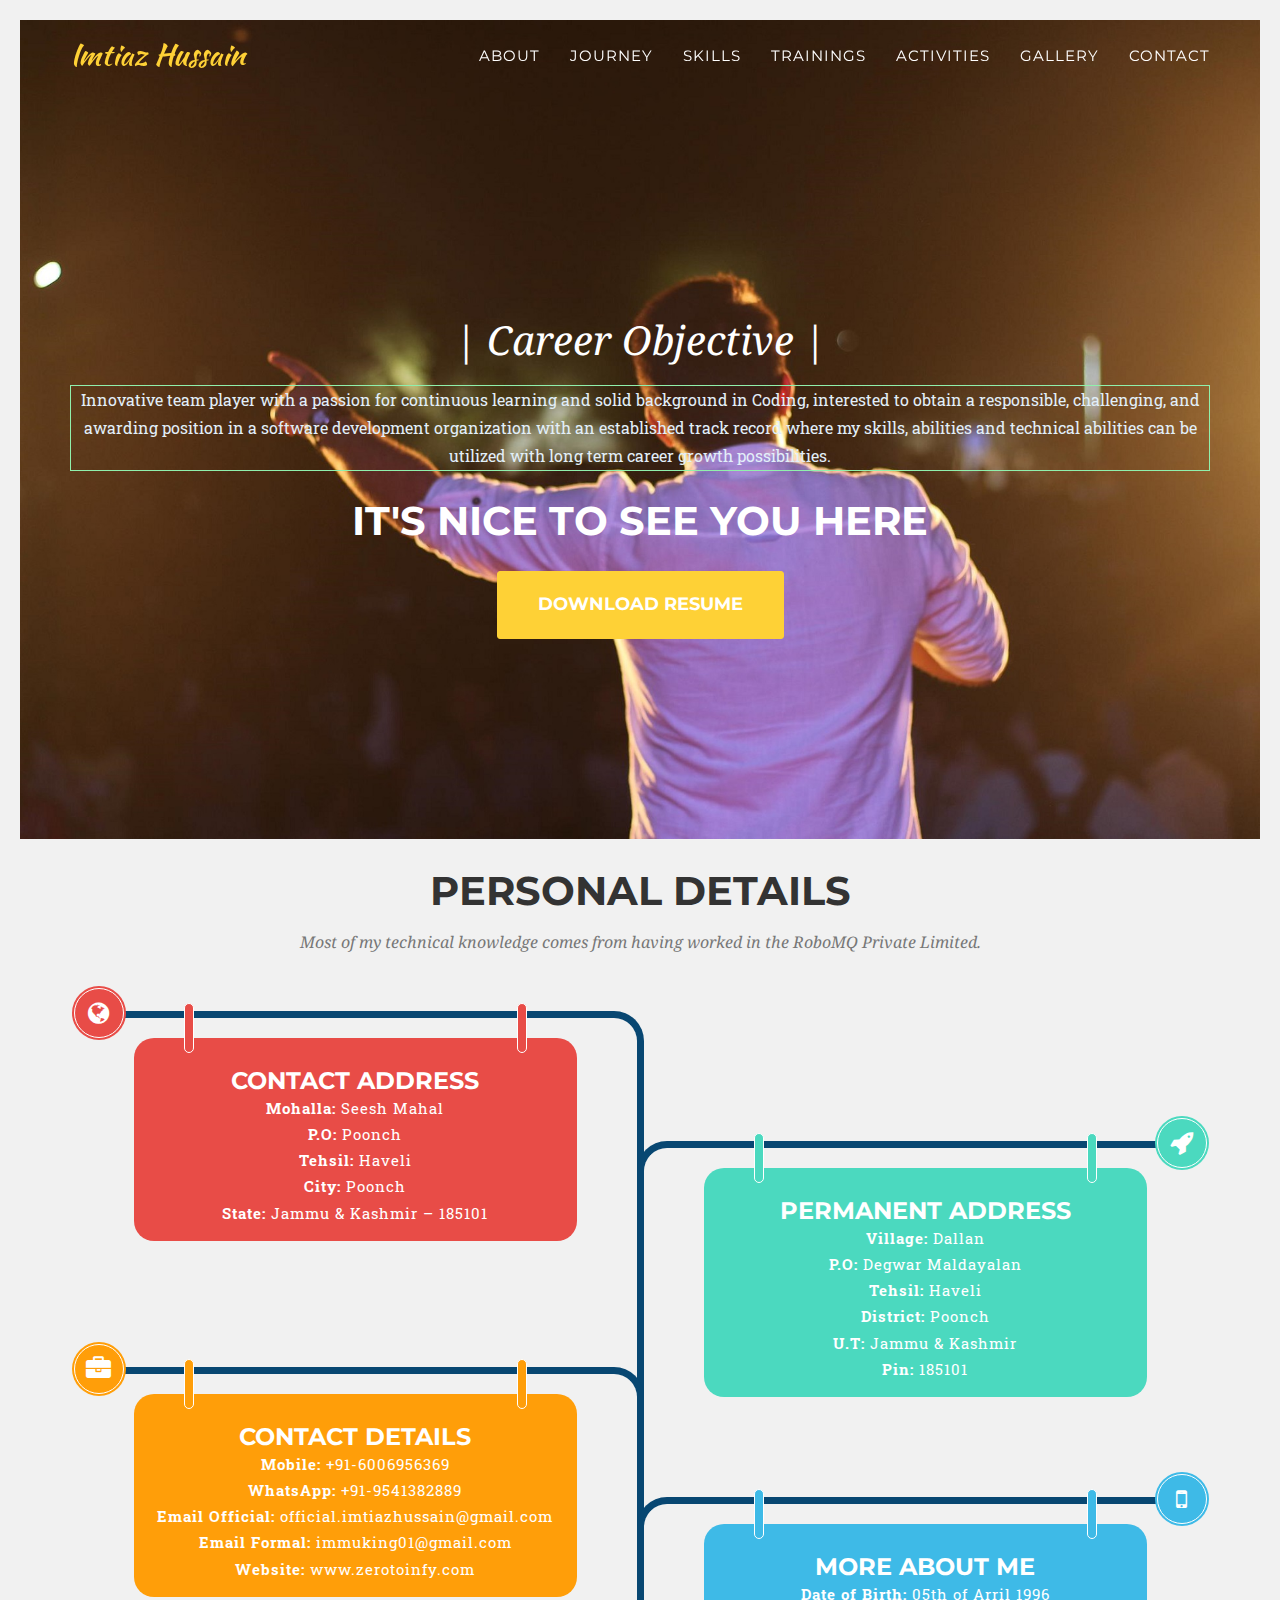
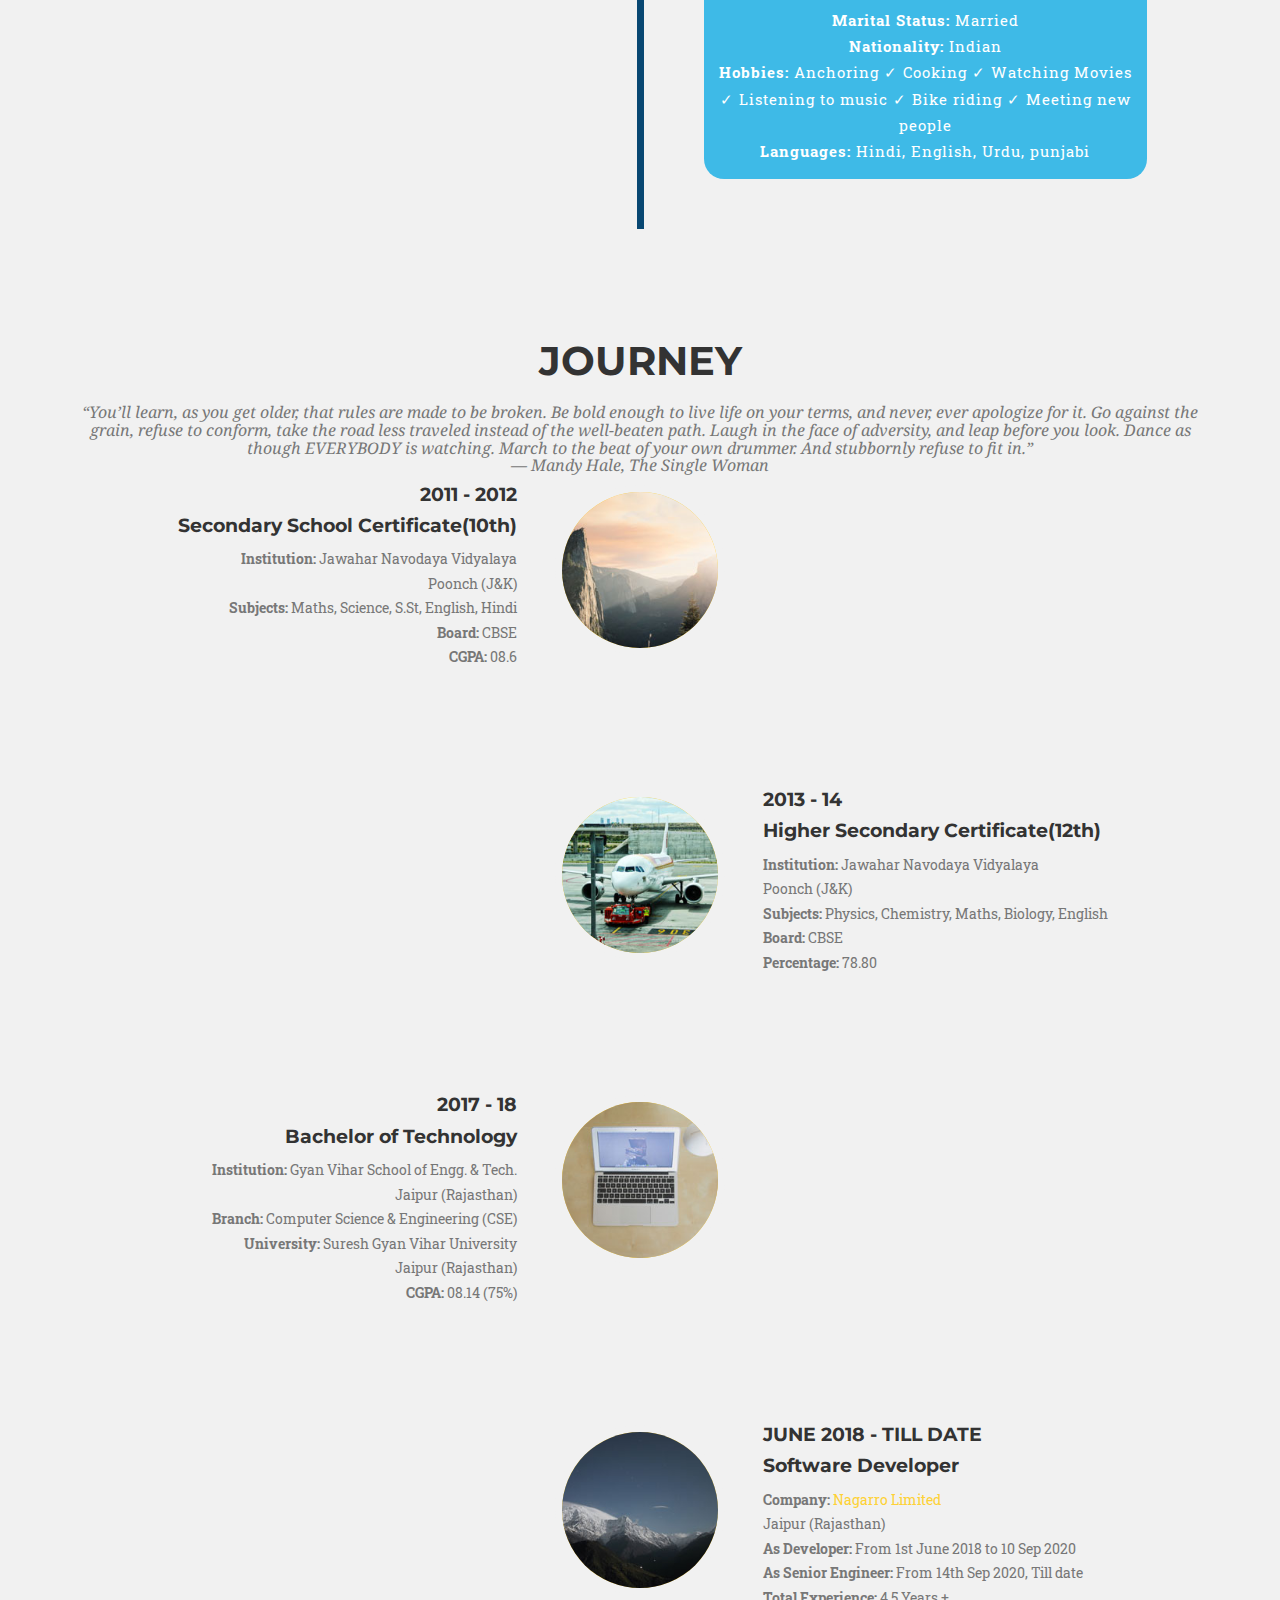
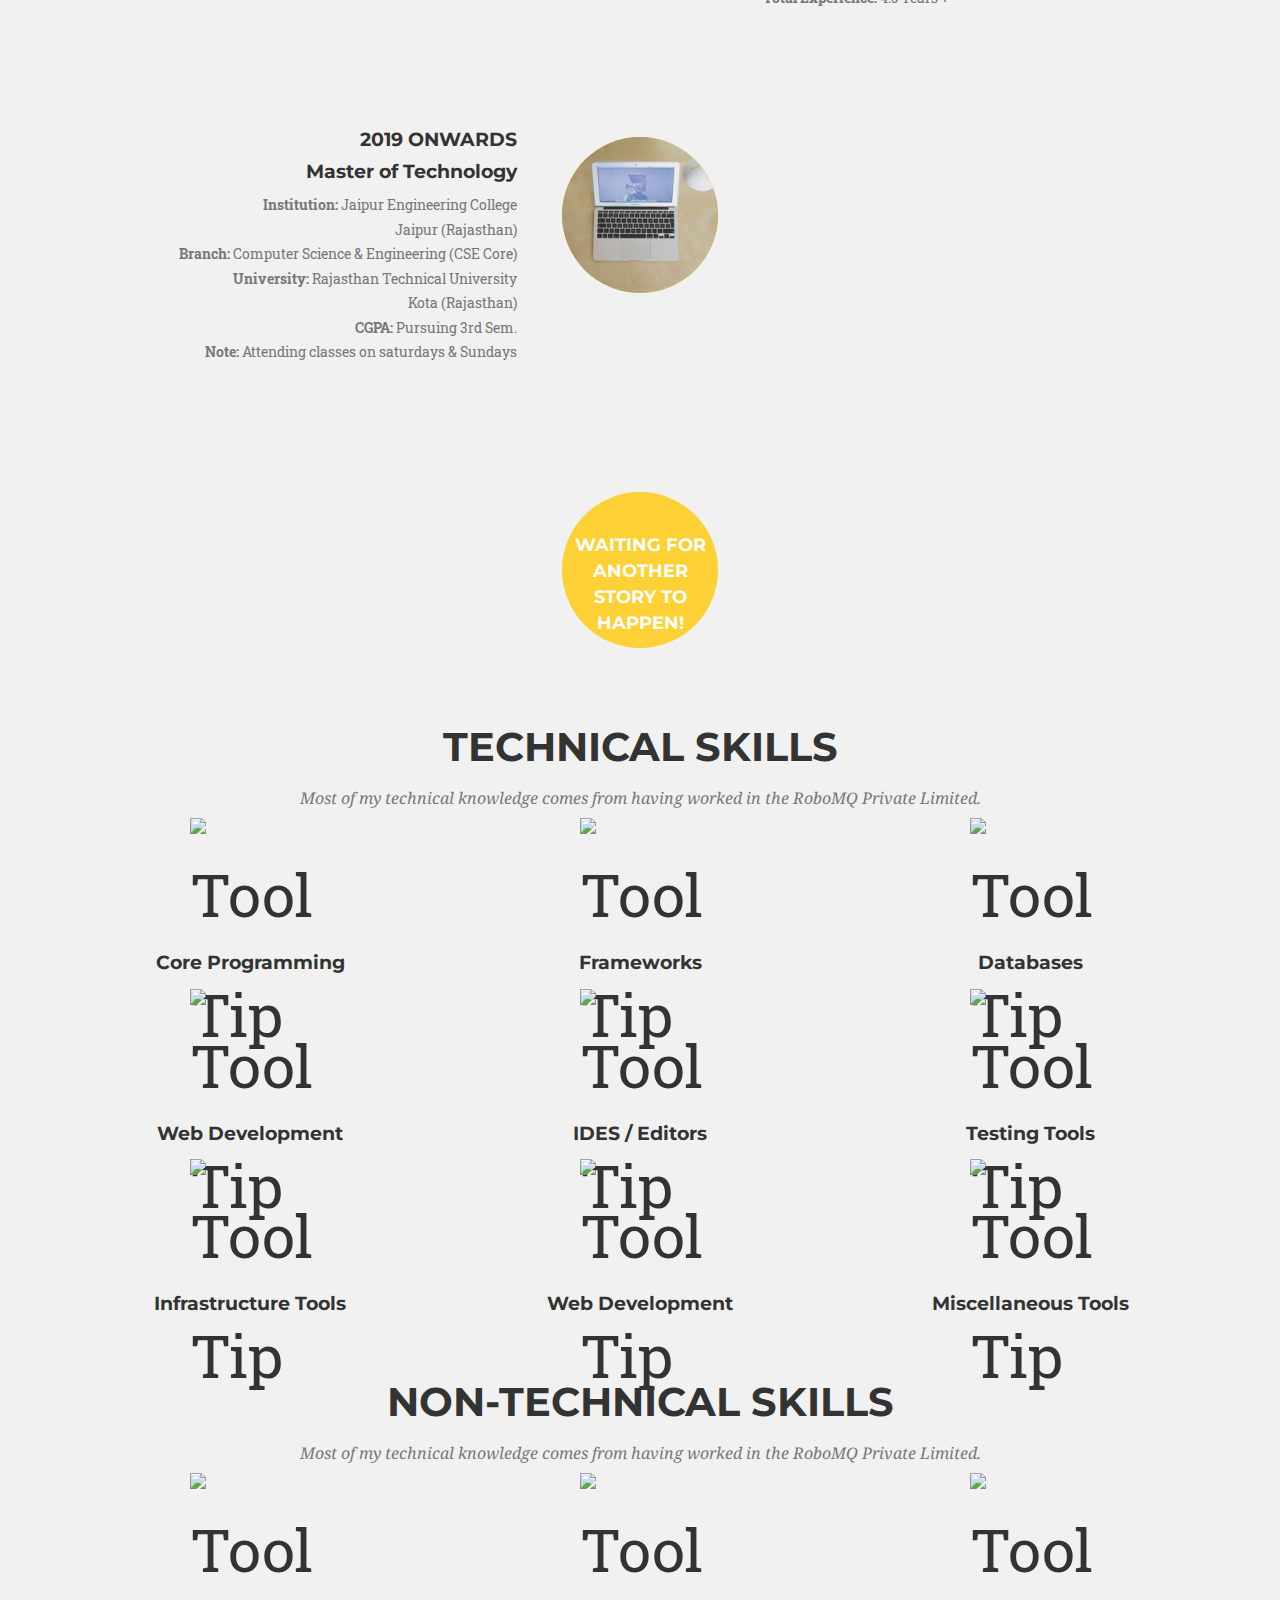
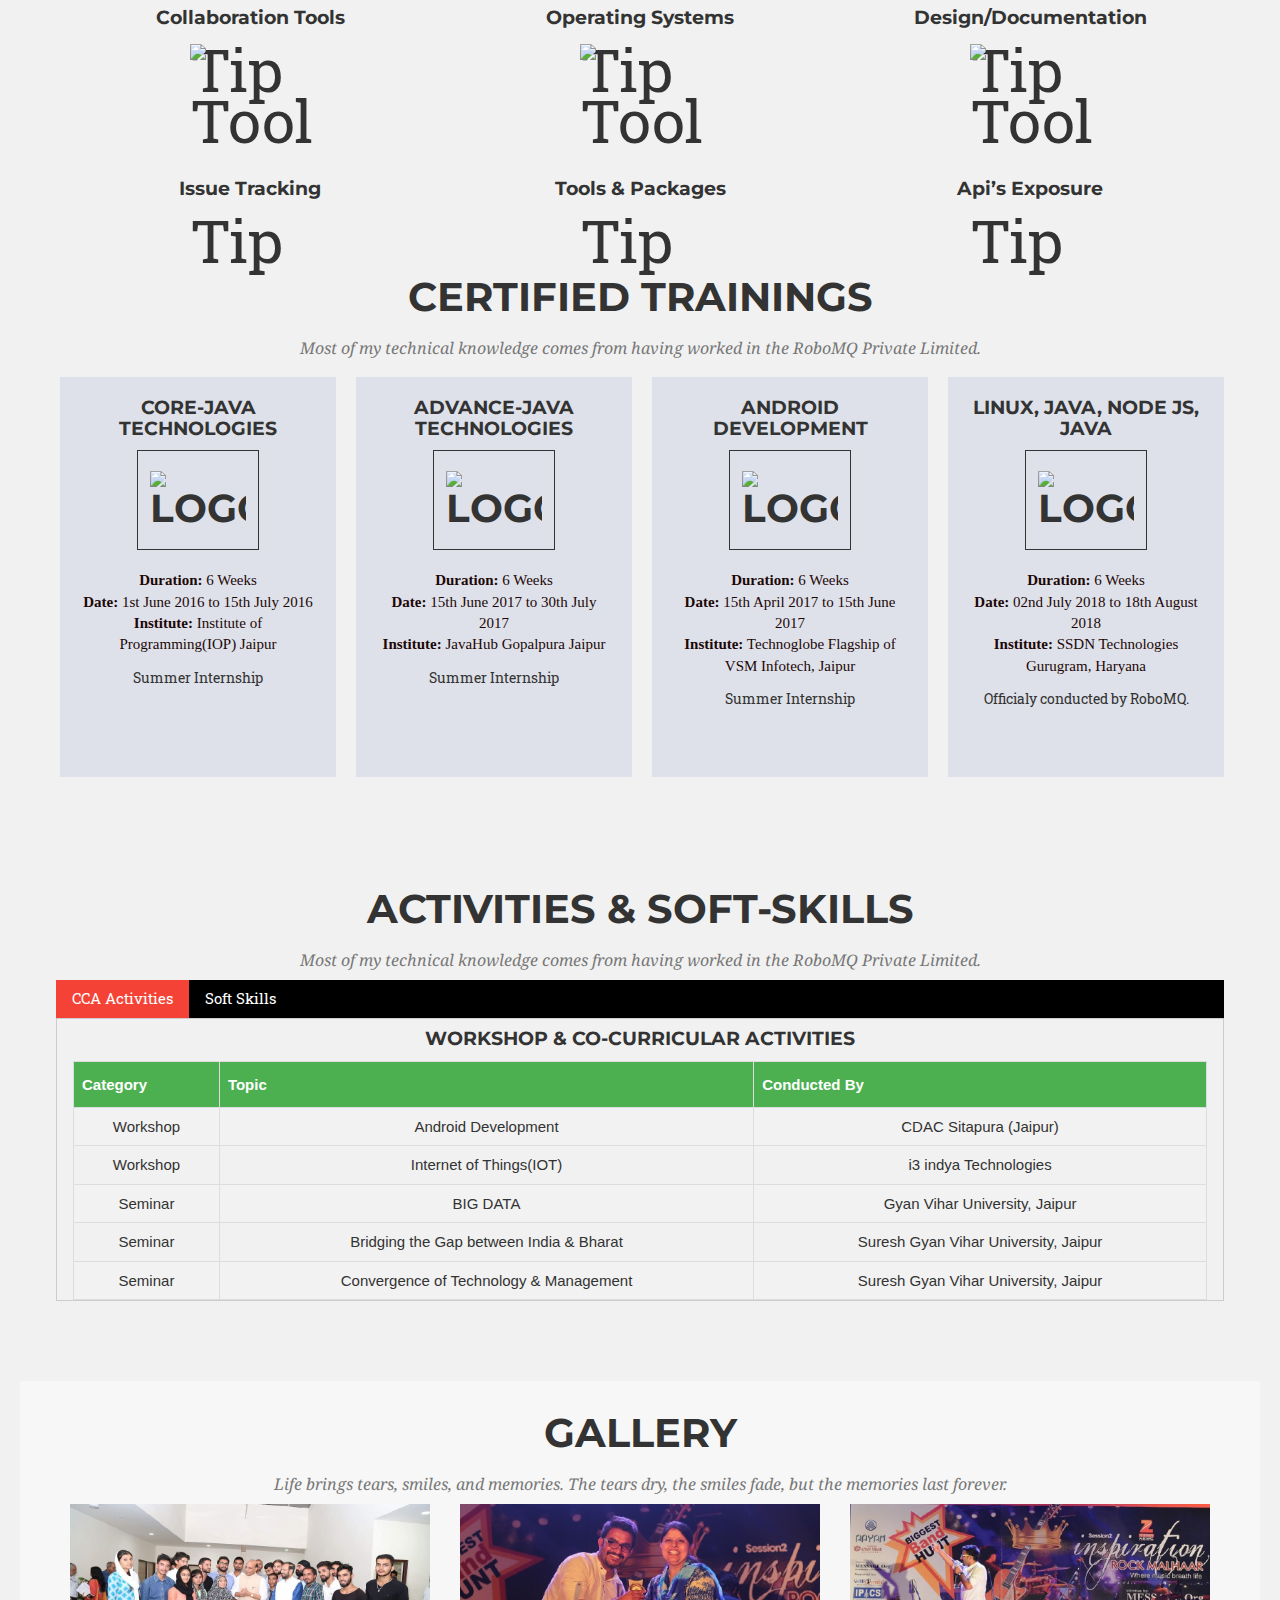
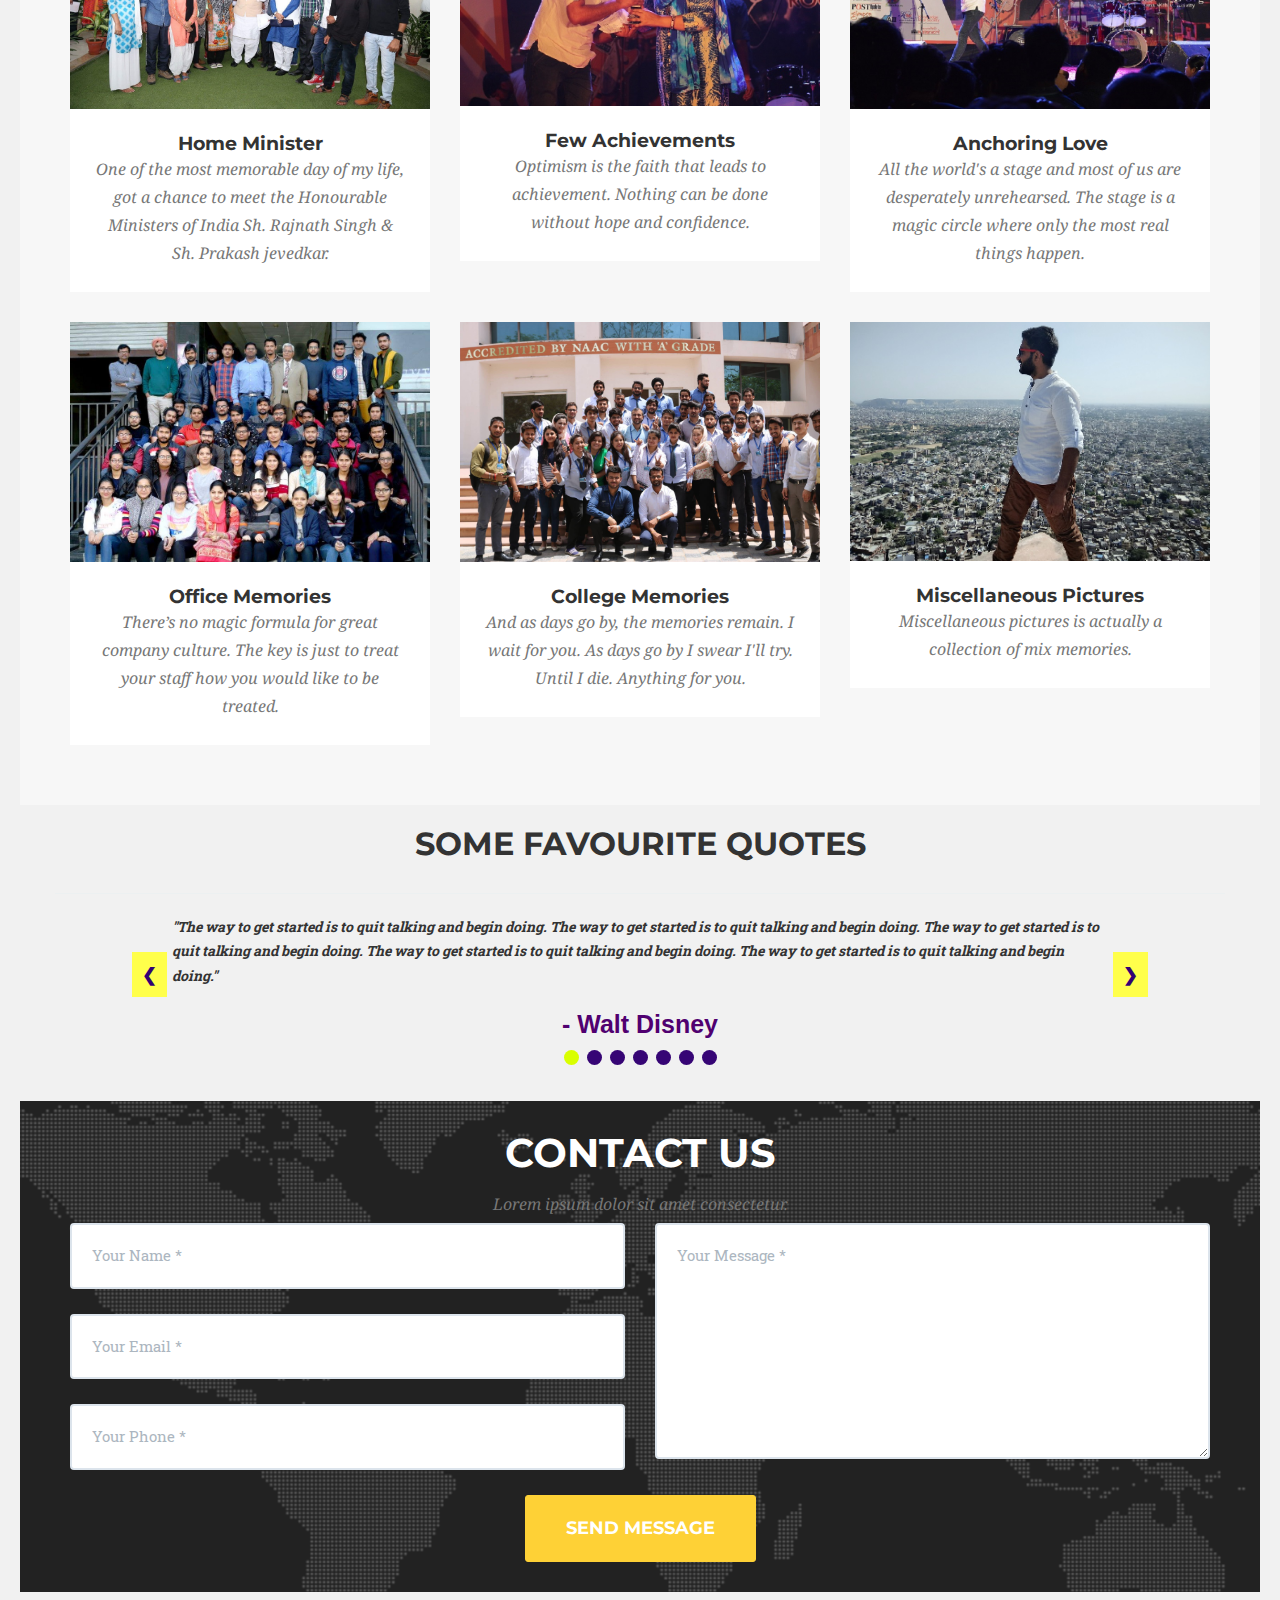
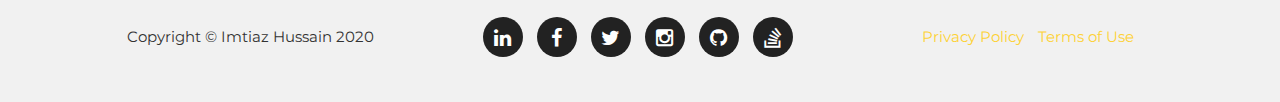
==== commit f8b0489e: "Update index.html" ====
--- a/index.html
+++ b/index.html
@@ -130,11 +130,11 @@
                   <a href="#" class="timeline-content">
                     <h3 class="title">CONTACT ADDRESS</h3>
                     <p class="description"> 
-                      <b>Plot: </b> 42-Sahar House, Green Park <br>
-                      <b>Behind: </b>  Sankalp Tower <br>
-                      <b>Near: </b>  Jharkhand Mod, Khatipura Road <br>
-                      <b>City: </b> Jaipur  <br>
-                      <b>State: </b> Rajasthan – 302012 <br>
+                      <b>Mohalla: </b> Seesh Mahal <br>
+                      <b>P.O: </b>  Poonch <br>
+                      <b>Tehsil: </b>  Haveli <br>
+                      <b>City: </b> Poonch  <br>
+                      <b>State: </b> Jammu & Kashmir – 185101 <br>
                     </p>
                   </a>
                 </div>
@@ -155,7 +155,7 @@
                   <a href="#" class="timeline-content">
                     <h3 class="title"> CONTACT DETAILS </h3>
                     <p class="description"> 
-                      <b>Mobile: </b> +91-7615942471<br>
+                      <b>Mobile: </b> +91-6006956369<br>
                       <b>WhatsApp: </b> +91-9541382889<br>
                       <b>Email Official: </b> official.imtiazhussain@gmail.com <br>
                       <b>Email Formal: </b> immuking01@gmail.com <br>
@@ -252,7 +252,7 @@
                                     <h4 class="subheading">Software Developer</h4>
                                 </div>
                                 <div class="timeline-body">
-                                    <p class="text-muted"><b>Company: </b><a href="https://www.robomq.io/">RoboMQ Private Limited</a><br>Jaipur (Rajasthan)<br><b>As Developer: </b> From 1st June 2018 to 31st Dec 2019<br> <b>As Tech. Lead: </b>From 1st Jan 2020, Till date <br><b>Total Experience: </b>2 Years + </p>
+                                    <p class="text-muted"><b>Company: </b><a href="https://www.linkedin.com/company/nagarro/">Nagarro Limited</a><br>Jaipur (Rajasthan)<br><b>As Developer: </b> From 1st June 2018 to 10 Sep 2020<br> <b>As Senior Engineer: </b>From 14th Sep 2020, Till date <br><b>Total Experience: </b>4.5 Years + </p>
                                 </div>
                             </div>
                         </li>
@@ -2004,4 +2004,4 @@
 
 
     </body>
-</html>+</html>
